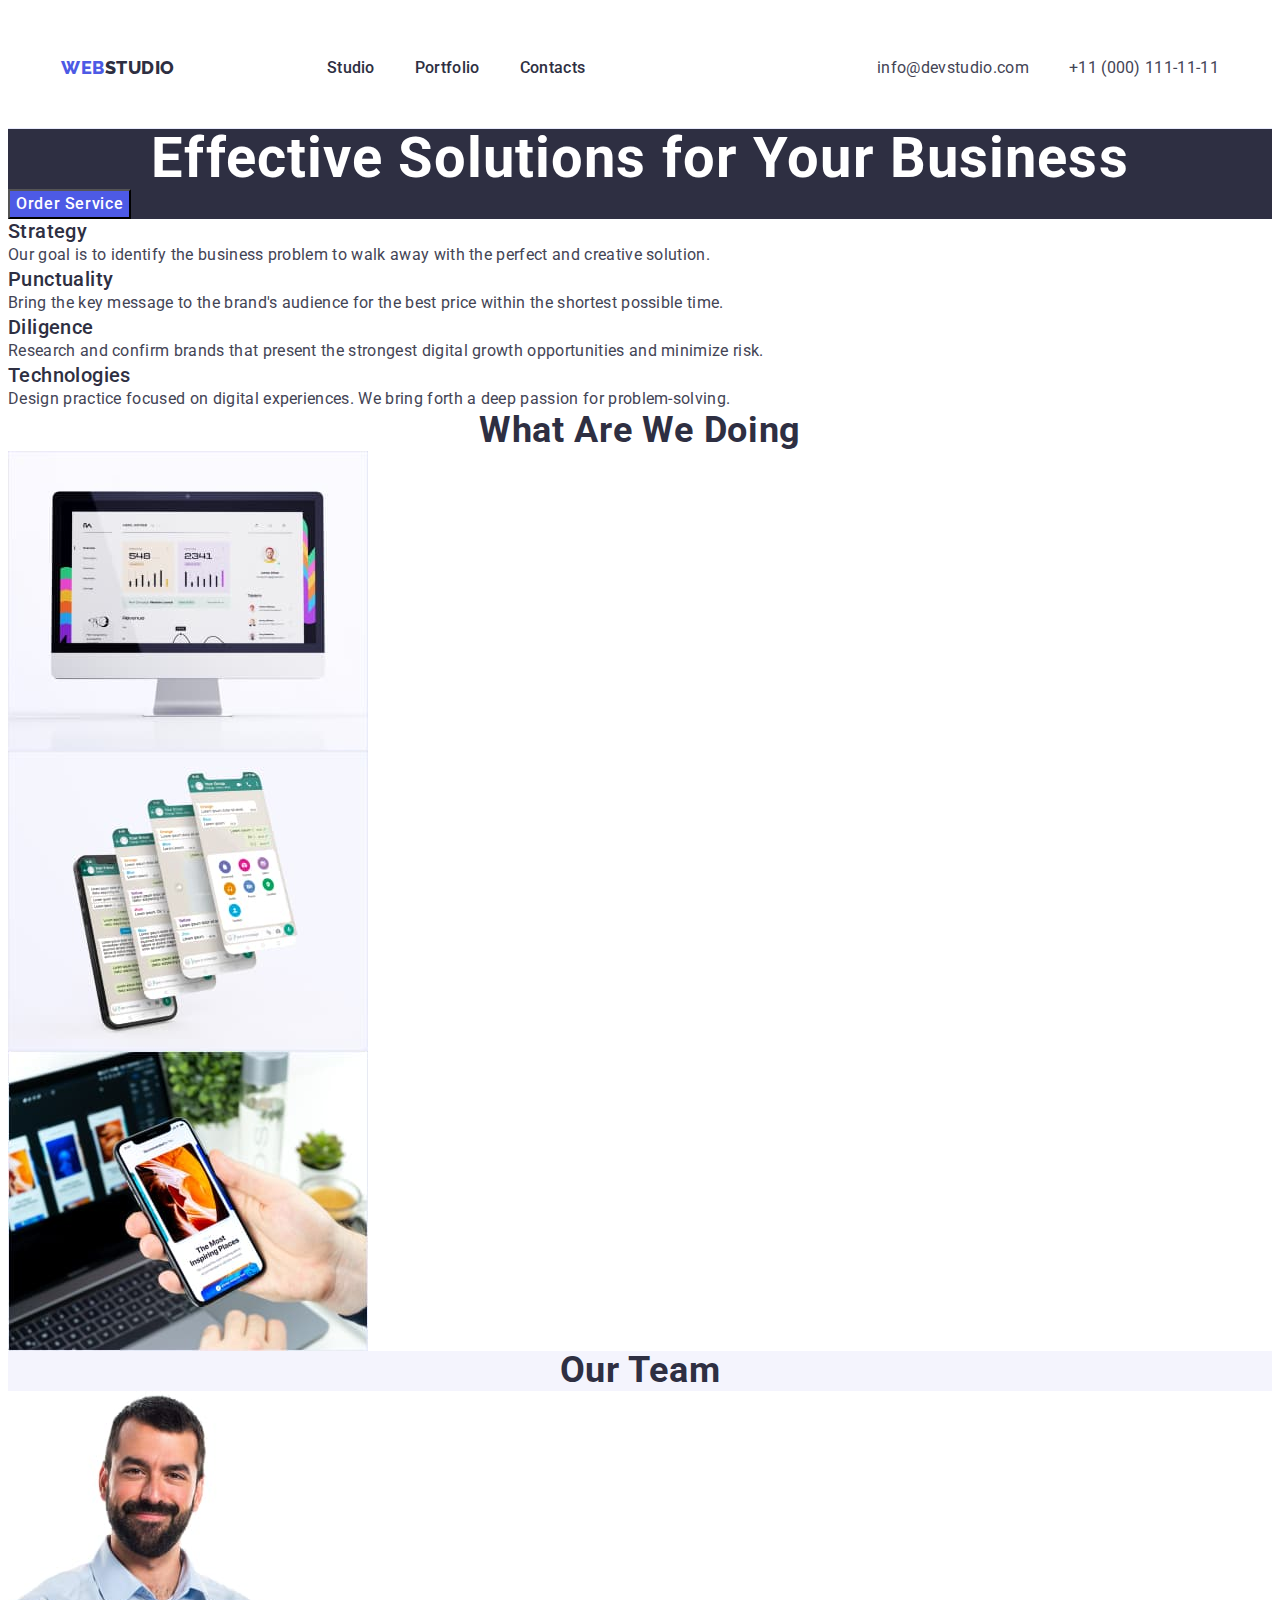
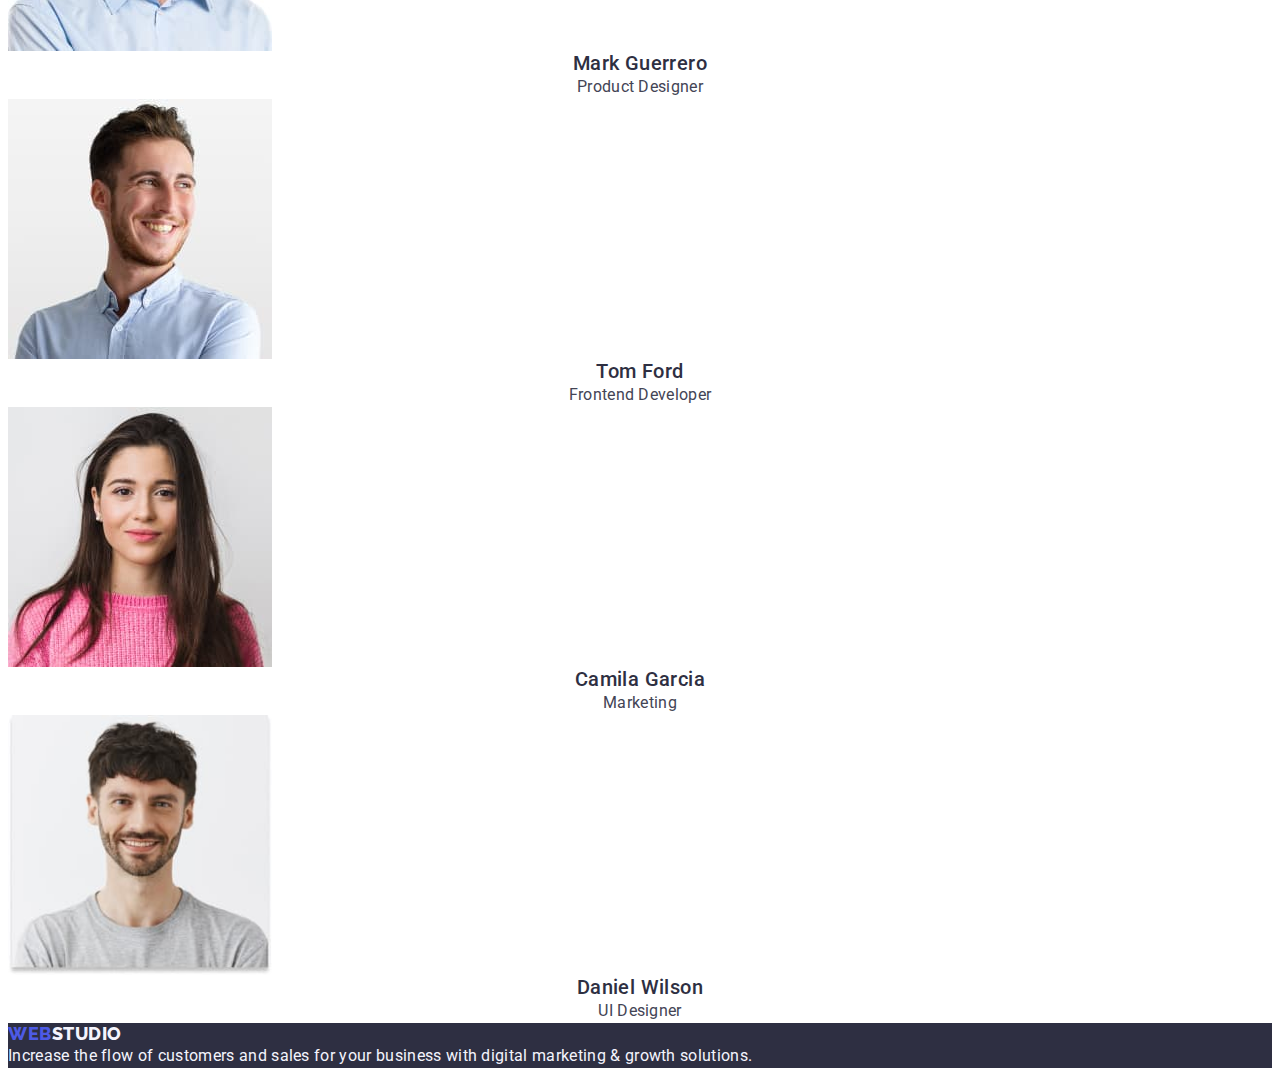
==== index.html @ 505bd573 "header-check4" ====
<!DOCTYPE html>
<html lang="en">
  <head>
    <meta charset="UTF-8" />
    <meta http-equiv="X-UA-Compatible" content="IE=edge" />
    <meta name="viewport" content="width=device-width, initial-scale=1.0" />
    <link rel="preconnect" href="https://fonts.googleapis.com" />
    <link rel="preconnect" href="https://fonts.gstatic.com" crossorigin />
    <link
      href="https://fonts.googleapis.com/css2?family=Raleway:wght@800&family=Roboto:wght@400;500;700&display=swap"
      rel="stylesheet"
    />
    <title>Main Page Web</title>
    <link
      rel="stylesheet"
      href="https://cdnjs.cloudflare.com/ajax/libs/modern-normalize/2.0.0/modern-normalize.min.css"
      integrity="sha512-4xo8blKMVCiXpTaLzQSLSw3KFOVPWhm/TRtuPVc4WG6kUgjH6J03IBuG7JZPkcWMxJ5huwaBpOpnwYElP/m6wg=="
      crossorigin="anonymous"
      referrerpolicy="no-referrer"
    />
    <link rel="stylesheet" href="./css/styles.css" />
  </head>

  <body>
    <!-- Header -->
    <header class="header">
      <div class="container header-container">
        <nav class="navigation">
          <a class="link logo" href="./index.html"
            >Web<span class="header-span">Studio</span></a
          >
          <ul class="header-list list">
            <li>
              <a class="content link" href="./index.html">Studio</a>
            </li>
            <li>
              <a class="content link" href="./portfolio.html">Portfolio</a>
            </li>
            <li>
              <a class="content link" href="">Contacts</a>
            </li>
          </ul>
        </nav>

        <address class="address">
          <ul class="address-list list">
            <li>
              <a class="address-link link" href="mailto:info@devstudio.com"
                >info@devstudio.com</a
              >
            </li>
            <li>
              <a class="address-link link" href="tel:+110001111111"
                >+11 (000) 111-11-11</a
              >
            </li>
          </ul>
        </address>
      </div>
    </header>

    <main>
      <!-- Hero -->
      <section class="hero">
        <h1 class="hero-title">Effective Solutions for Your Business</h1>
        <button class="hero-button" type="button">Order Service</button>
      </section>

      <!-- Advantages -->
      <section>
        <h2 hidden>Advantages</h2>
        <ul class="list">
          <li>
            <h3 class="advantages-subtitle">Strategy</h3>
            <p class="advantages-text">
              Our goal is to identify the business problem to walk away with the
              perfect and creative solution.
            </p>
          </li>
          <li>
            <h3 class="advantages-subtitle">Punctuality</h3>
            <p class="advantages-text">
              Bring the key message to the brand's audience for the best price
              within the shortest possible time.
            </p>
          </li>
          <li>
            <h3 class="advantages-subtitle">Diligence</h3>
            <p class="advantages-text">
              Research and confirm brands that present the strongest digital
              growth opportunities and minimize risk.
            </p>
          </li>
          <li>
            <h3 class="advantages-subtitle">Technologies</h3>
            <p class="advantages-text">
              Design practice focused on digital experiences. We bring forth a
              deep passion for problem-solving.
            </p>
          </li>
        </ul>
      </section>

      <!--What are we doing  -->
      <section>
        <h2 class="what-title">What are we doing</h2>
        <ul class="list">
          <li>
            <img
              src="./images/monitor.jpg"
              alt="Monitor"
              width="360"
              height="300"
            />
          </li>
          <li>
            <img
              src="./images/screens.jpg"
              alt="Screens"
              width="360"
              height="300"
            />
          </li>
          <li>
            <img
              src="./images/phoneinhand.jpg"
              alt="Phone in hand"
              width="360"
              height="300"
            />
          </li>
        </ul>
      </section>

      <!-- Our team -->
      <section class="ourteam">
        <h2 class="ourteam-title">Our Team</h2>
        <ul class="list">
          <li class="people">
            <img
              src="./images/mark.jpg"
              alt="Mark Guerrero"
              width="264"
              height="260"
            />
            <h3 class="ourteam-subtitle">Mark Guerrero</h3>
            <p class="ourteam-text">Product Designer</p>
          </li>
          <li class="people">
            <img
              src="./images/tom.jpg"
              alt="Tom Ford"
              width="264"
              height="260"
            />
            <h3 class="ourteam-subtitle">Tom Ford</h3>
            <p class="ourteam-text">Frontend Developer</p>
          </li>
          <li class="people">
            <img
              src="./images/camila.jpg"
              alt="Camila Garcia"
              width="264"
              height="260"
            />
            <h3 class="ourteam-subtitle">Camila Garcia</h3>
            <p class="ourteam-text">Marketing</p>
          </li>
          <li class="people">
            <img
              src="./images/daniel.jpg"
              alt="Daniel Wilson"
              width="264"
              height="260"
            />
            <h3 class="ourteam-subtitle">Daniel Wilson</h3>
            <p class="ourteam-text">UI Designer</p>
          </li>
        </ul>
      </section>
    </main>

    <footer class="footer">
      <a class="footer-logo link" href="./index.html"
        >Web<span class="footer-span">Studio</span></a
      >
      <p class="footer-text">
        Increase the flow of customers and sales for your business with digital
        marketing & growth solutions.
      </p>
    </footer>
  </body>
</html>
---- css/styles.css ----
:root {
  --main-color: #2e2f42;
  --second-color: #434455;
  --color-active: #404bbf;
  --bcg-btn-main: #4d5ae5;
  --bcg-btn-active: #404bbf;
  --color-white: #ffffff;
  --bcg-pink: #f4f4fd;
  --border-header: #e7e9fc;
}

body {
  font-family: "Roboto", sans-serif;
  font-style: normal;
  color: #434455;
  font-weight: 400;
  font-size: 16px;
  background-color: var(--color-white);
}

.container {
  width: 1158px;
  padding-left: 15px;
  padding-right: 15px;
  margin: 0 auto;
}

/* -----------Reset styles----------- */
p,
h1,
h2,
h3,
h4,
h5,
h6 {
  margin-top: 0;
  margin-bottom: 0;
}

ul {
  margin-top: 0;
  margin-bottom: 0;
  padding-left: 0;
  list-style-type: none;
}

img {
  display: block;
}
/* --------------Logo------------- */

.header-span {
  color: var(--main-color);
}

/* --------------------Header------------- */
.header {
  padding-top: 24px;
  padding-bottom: 24px;
  border-bottom: 1px solid var(--border-header);
}

.header-container {
  display: flex;
  align-items: center;
}

.header .logo {
  font-family: "Raleway", sans-serif;
  font-style: normal;
  font-weight: 800;
  font-size: 18px;
  line-height: 1.17;
  letter-spacing: 0.03em;
  text-transform: uppercase;
  color: var(--bcg-btn-main);
  text-decoration: none;
  margin-right: 76px;
  padding: 24px 0;
}

.navigation {
  display: flex;
  align-items: center;
  flex-grow: 1;
}

.content {
  font-family: "Roboto";
  font-style: normal;
  font-weight: 500;
  font-size: 16px;
  line-height: 1.5;
  letter-spacing: 0.02em;
  color: var(--main-color);
  padding: 24px 0;
}

.header-list {
  display: flex;
  margin-left: 76px;
  gap: 40px;
}

.link {
  text-decoration: none;
}

.navigat:hover,
.navigat:focus {
  color: var(--color-active);
}

.address {
  font-style: normal;
}

.address-list {
  display: flex;
  gap: 40px;
  padding: 24px 0;
}

.address-link {
  font-family: "Roboto";
  font-style: normal;
  font-weight: 400;
  font-size: 16px;
  line-height: 1.5;
  letter-spacing: 0.02em;
  color: var(--second-color);
  text-decoration: none;
}

.address-link:hover,
.address-link:focus {
  color: var(--color-active);
}

/* ---------------Hero------------- */
.hero {
  background-color: var(--main-color);
}

.hero-title {
  color: var(--color-white);
  font-weight: 700;
  font-size: 56px;
  line-height: 1.07;
  text-align: center;
  letter-spacing: 0.02em;
}

.hero-button {
  font-family: "Roboto", sans-serif;
  font-style: normal;
  font-weight: 500;
  font-size: 16px;
  line-height: 1.5;
  letter-spacing: 0.04em;
  color: var(--color-white);
  background-color: var(--bcg-btn-main);
  cursor: pointer;
}

.hero-button:hover,
.hero-button:focus {
  background-color: var(--bcg-btn-active);
}

/* -----------------Advantages------------ */

.advantages-subtitle {
  font-weight: 500;
  font-size: 20px;
  line-height: 1.2;
  letter-spacing: 0.02em;
  color: var(--main-color);
}

.advantages-text {
  line-height: 1.5;
  letter-spacing: 0.02em;
  color: var(--second-color);
}

/* ----------------------What are we doing----------- */

.what-title {
  font-weight: 700;
  font-size: 36px;
  line-height: 1.11;
  text-align: center;
  letter-spacing: 0.02em;
  text-transform: capitalize;
  color: var(--main-color);
}

/* ----------------Our team---------------------- */
.ourteam {
  background-color: var(--bcg-pink);
}

.ourteam-title {
  font-weight: 700;
  font-size: 36px;
  line-height: 1.11;
  text-align: center;
  letter-spacing: 0.02em;
  text-transform: capitalize;
  color: var(--main-color);
}

.people {
  background-color: var(--color-white);
}

.ourteam-subtitle {
  font-weight: 500;
  font-size: 20px;
  line-height: 1.2;
  text-align: center;
  letter-spacing: 0.02em;
  color: var(--main-color);
}

.ourteam-text {
  line-height: 1.5;
  text-align: center;
  letter-spacing: 0.02em;
  color: var(--second-color);
}

/* ----------------------------Footer-------------- */
.footer {
  background-color: var(--main-color);
}
.footer-logo {
  font-family: "Raleway", sans-serif;
  font-weight: 800;
  font-size: 18px;
  line-height: 1.17;
  letter-spacing: 0.03em;
  text-transform: uppercase;
  color: var(--bcg-btn-main);
}

.footer-logo.link {
  text-decoration: none;
}

.footer-span {
  font-weight: 800;
  font-size: 18px;
  line-height: 1.17;
  letter-spacing: 0.03em;
  text-transform: uppercase;
  color: var(--bcg-pink);
}

.footer-text {
  line-height: 1.5;
  letter-spacing: 0.02em;
  color: var(--bcg-pink);
}

/********************---Portfolio--***********************/

.filter-button {
  font-family: "Roboto", sans-serif;
  font-weight: 500;
  font-size: 16px;
  line-height: 1.5;
  text-align: center;
  letter-spacing: 0.04em;
  color: var(--bcg-btn-main);
  background-color: var(--bcg-pink);
  cursor: pointer;
}

.filter-button:hover,
.filter-button:focus {
  color: var(--color-white);
  background-color: var(--color-active);
}

/* ------------------Examples-------------------------- */

.examples-subtitle {
  font-weight: 500;
  font-size: 20px;
  line-height: 1.2;
  letter-spacing: 0.02em;
  color: var(--main-color);
  text-decoration: none;
}

.examples-text {
  font-size: 16px;
  line-height: 1.5;
  letter-spacing: 0.02em;
  color: var(--second-color);
  text-decoration: none;
}
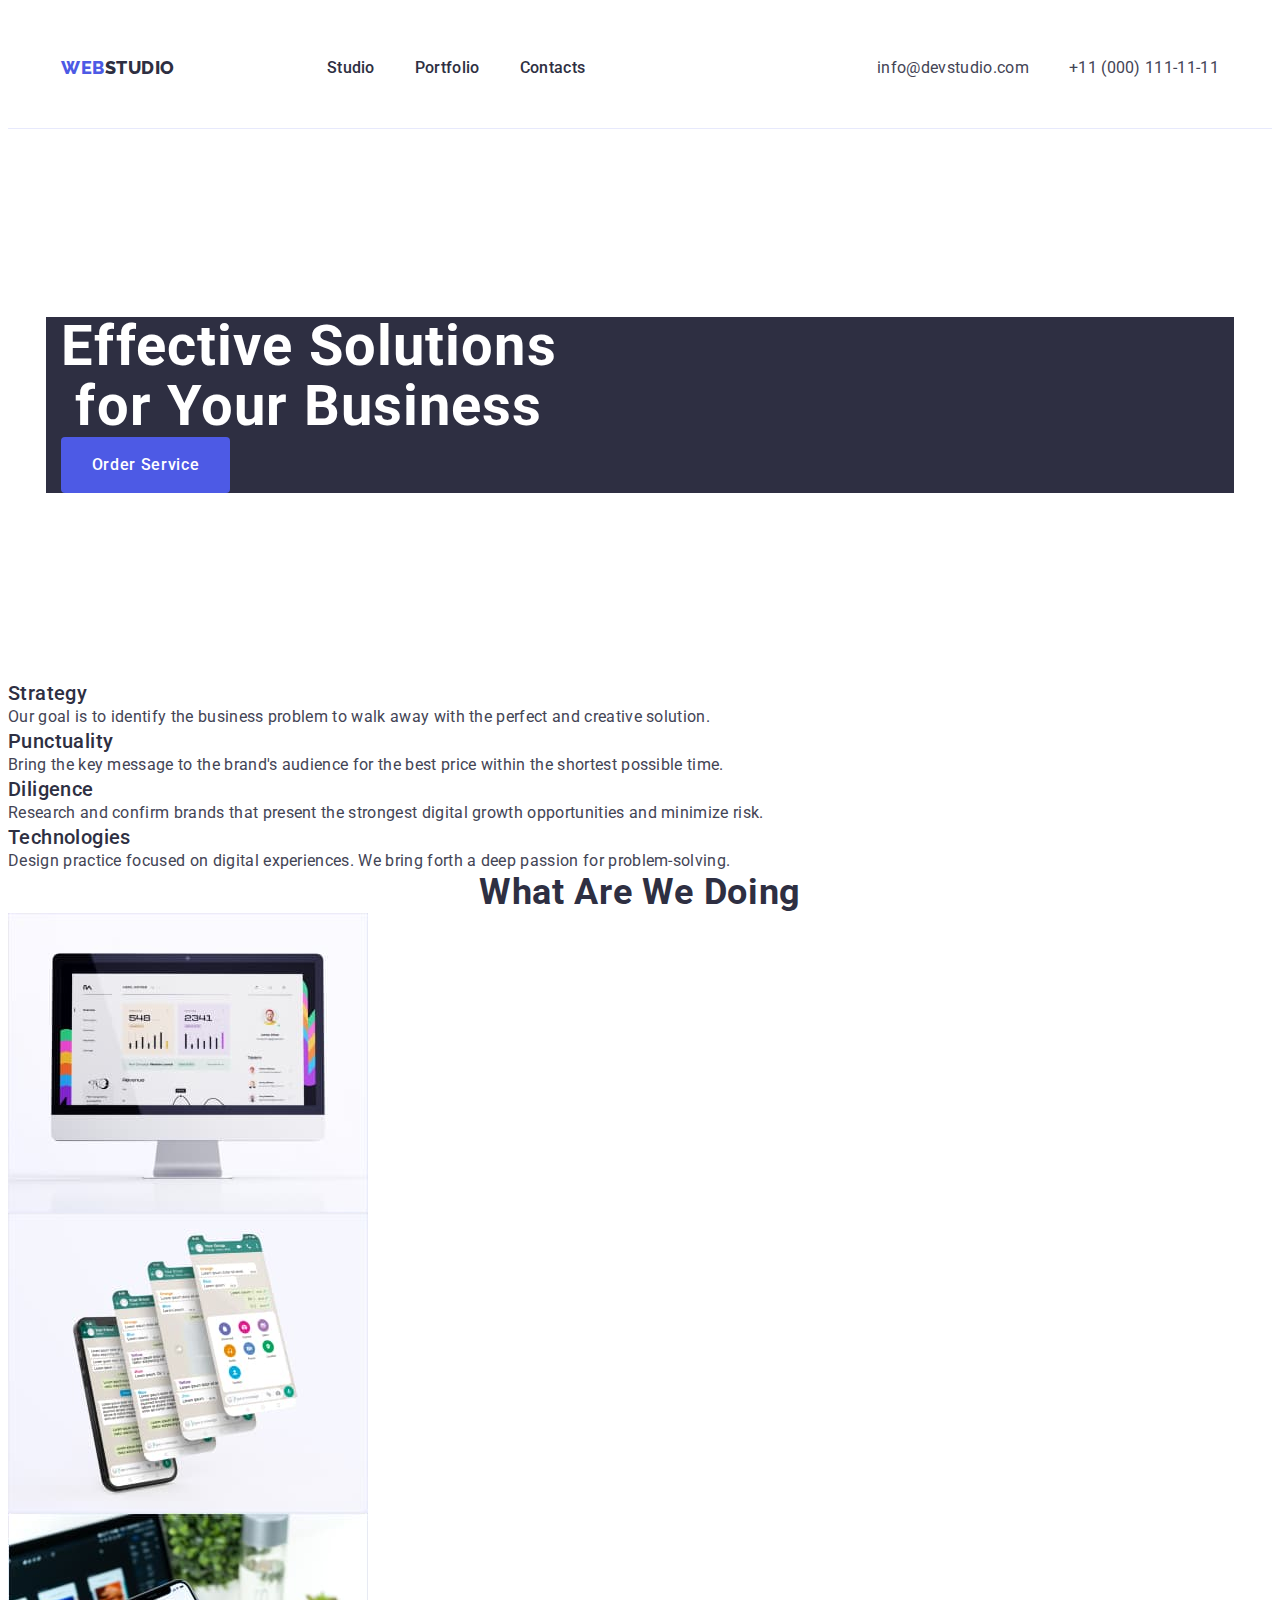
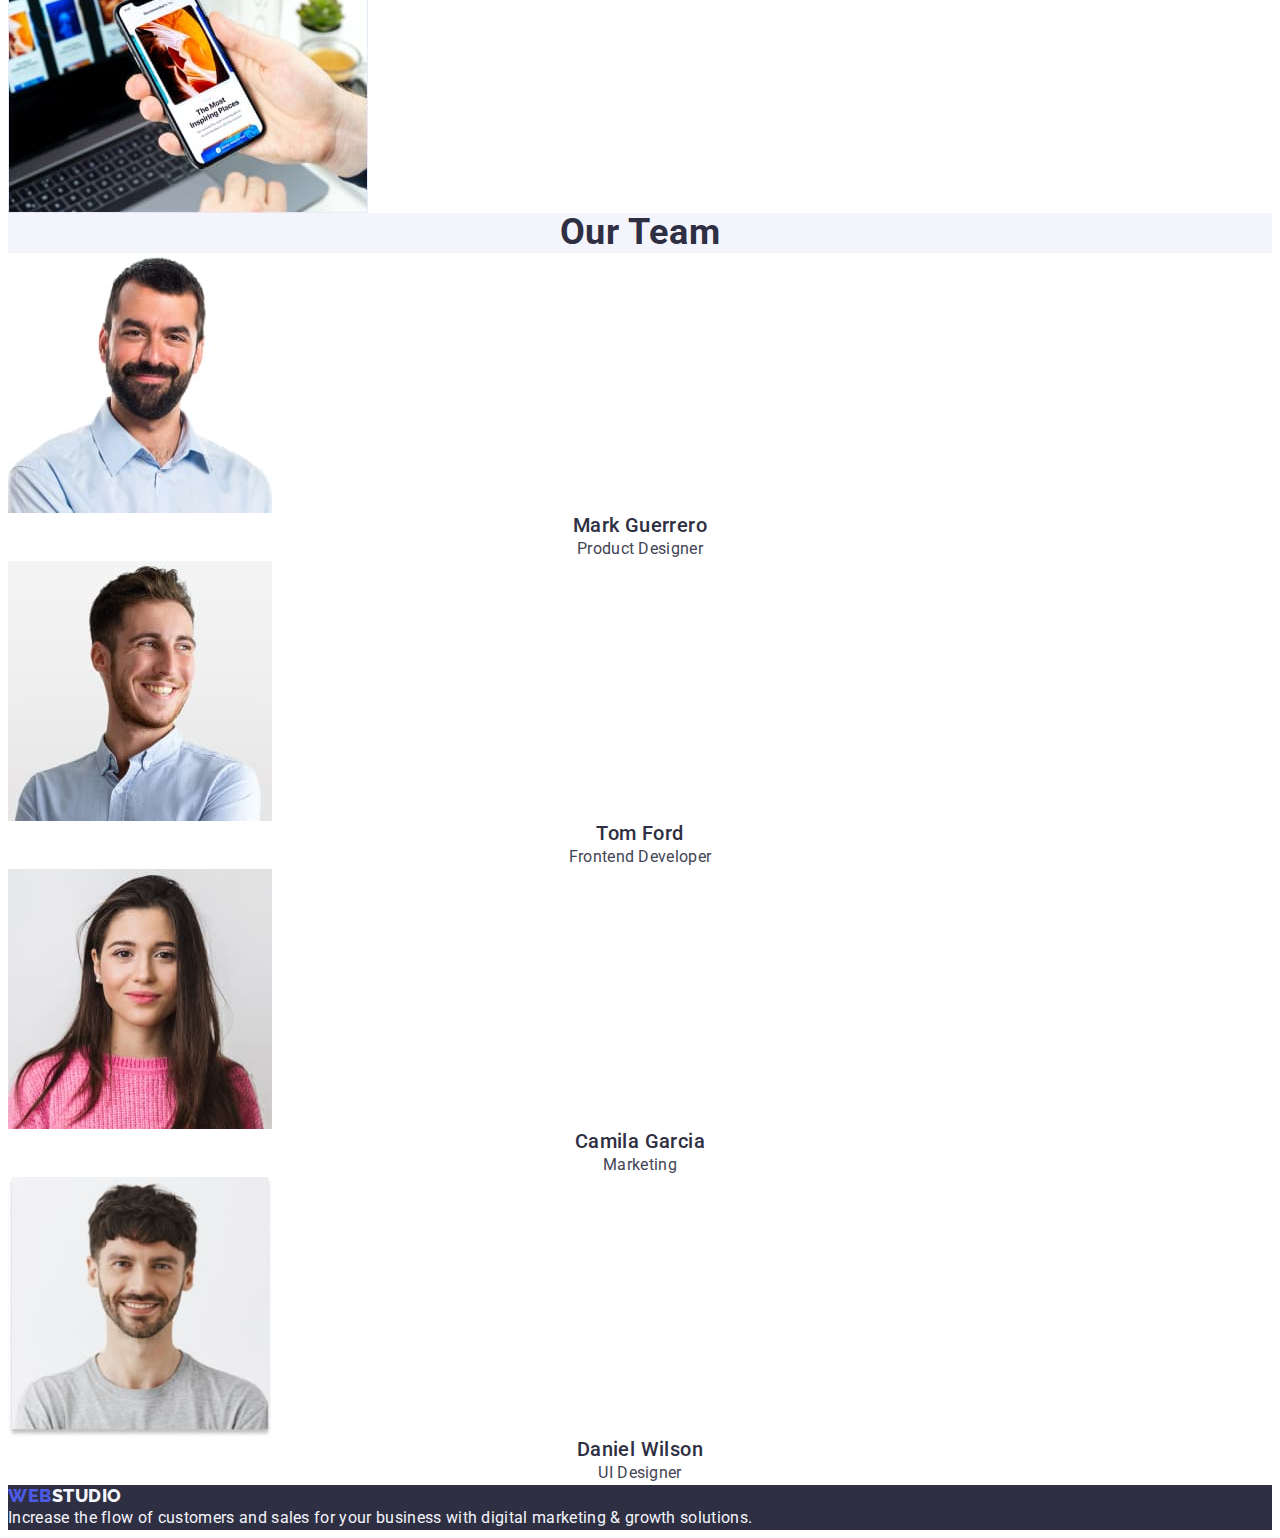
==== commit 369344a6: "hero-check1" ====
--- a/index.html
+++ b/index.html
@@ -62,8 +62,10 @@
     <main>
       <!-- Hero -->
       <section class="hero">
-        <h1 class="hero-title">Effective Solutions for Your Business</h1>
-        <button class="hero-button" type="button">Order Service</button>
+        <div class="container hero-container">
+          <h1 class="hero-title">Effective Solutions for Your Business</h1>
+          <button class="hero-button" type="button">Order Service</button>
+        </div>
       </section>
 
       <!-- Advantages -->
--- a/css/styles.css
+++ b/css/styles.css
@@ -139,6 +139,10 @@
 
 /* ---------------Hero------------- */
 .hero {
+  padding: 188px 0;
+}
+
+.hero-container {
   background-color: var(--main-color);
 }
 
@@ -149,9 +153,11 @@
   line-height: 1.07;
   text-align: center;
   letter-spacing: 0.02em;
+  width: 496px;
 }
 
 .hero-button {
+  display: block;
   font-family: "Roboto", sans-serif;
   font-style: normal;
   font-weight: 500;
@@ -161,6 +167,10 @@
   color: var(--color-white);
   background-color: var(--bcg-btn-main);
   cursor: pointer;
+  min-width: 169px;
+  height: 56px;
+  border: none;
+  border-radius: 4px;
 }
 
 .hero-button:hover,
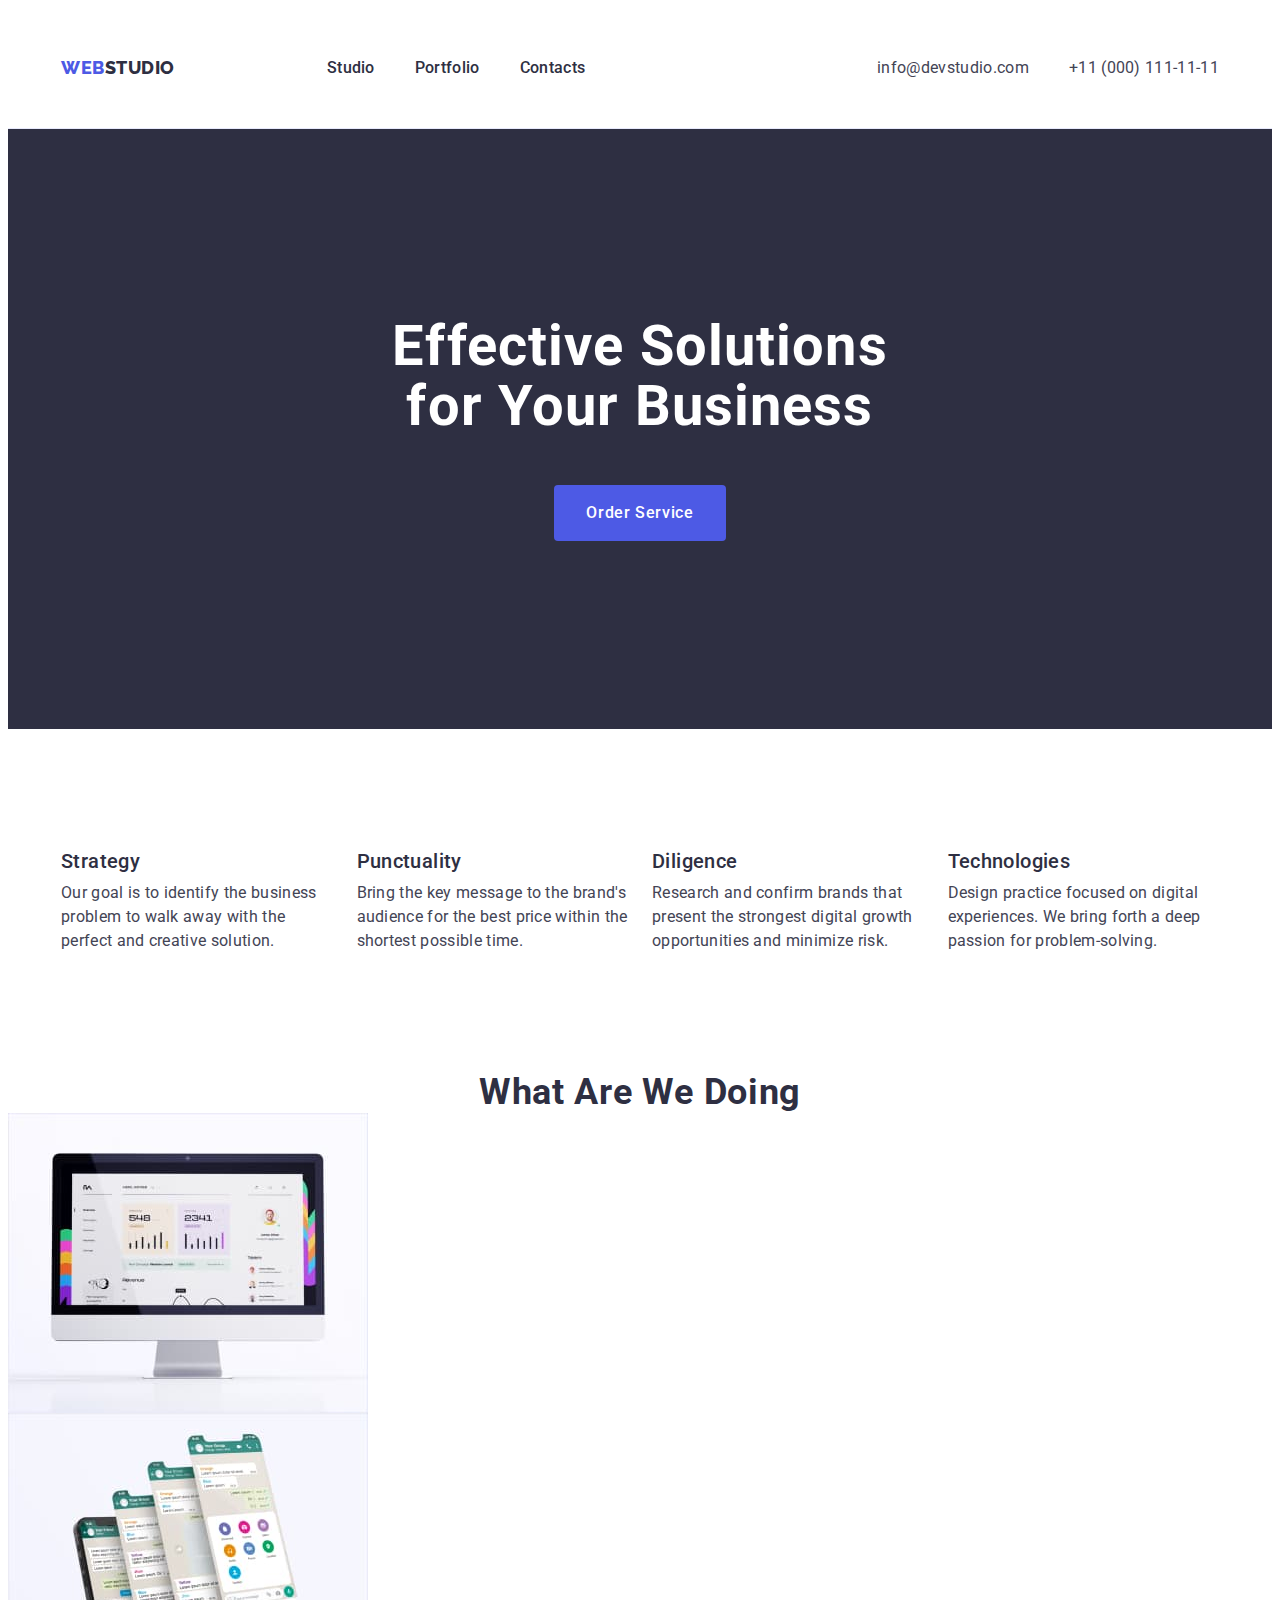
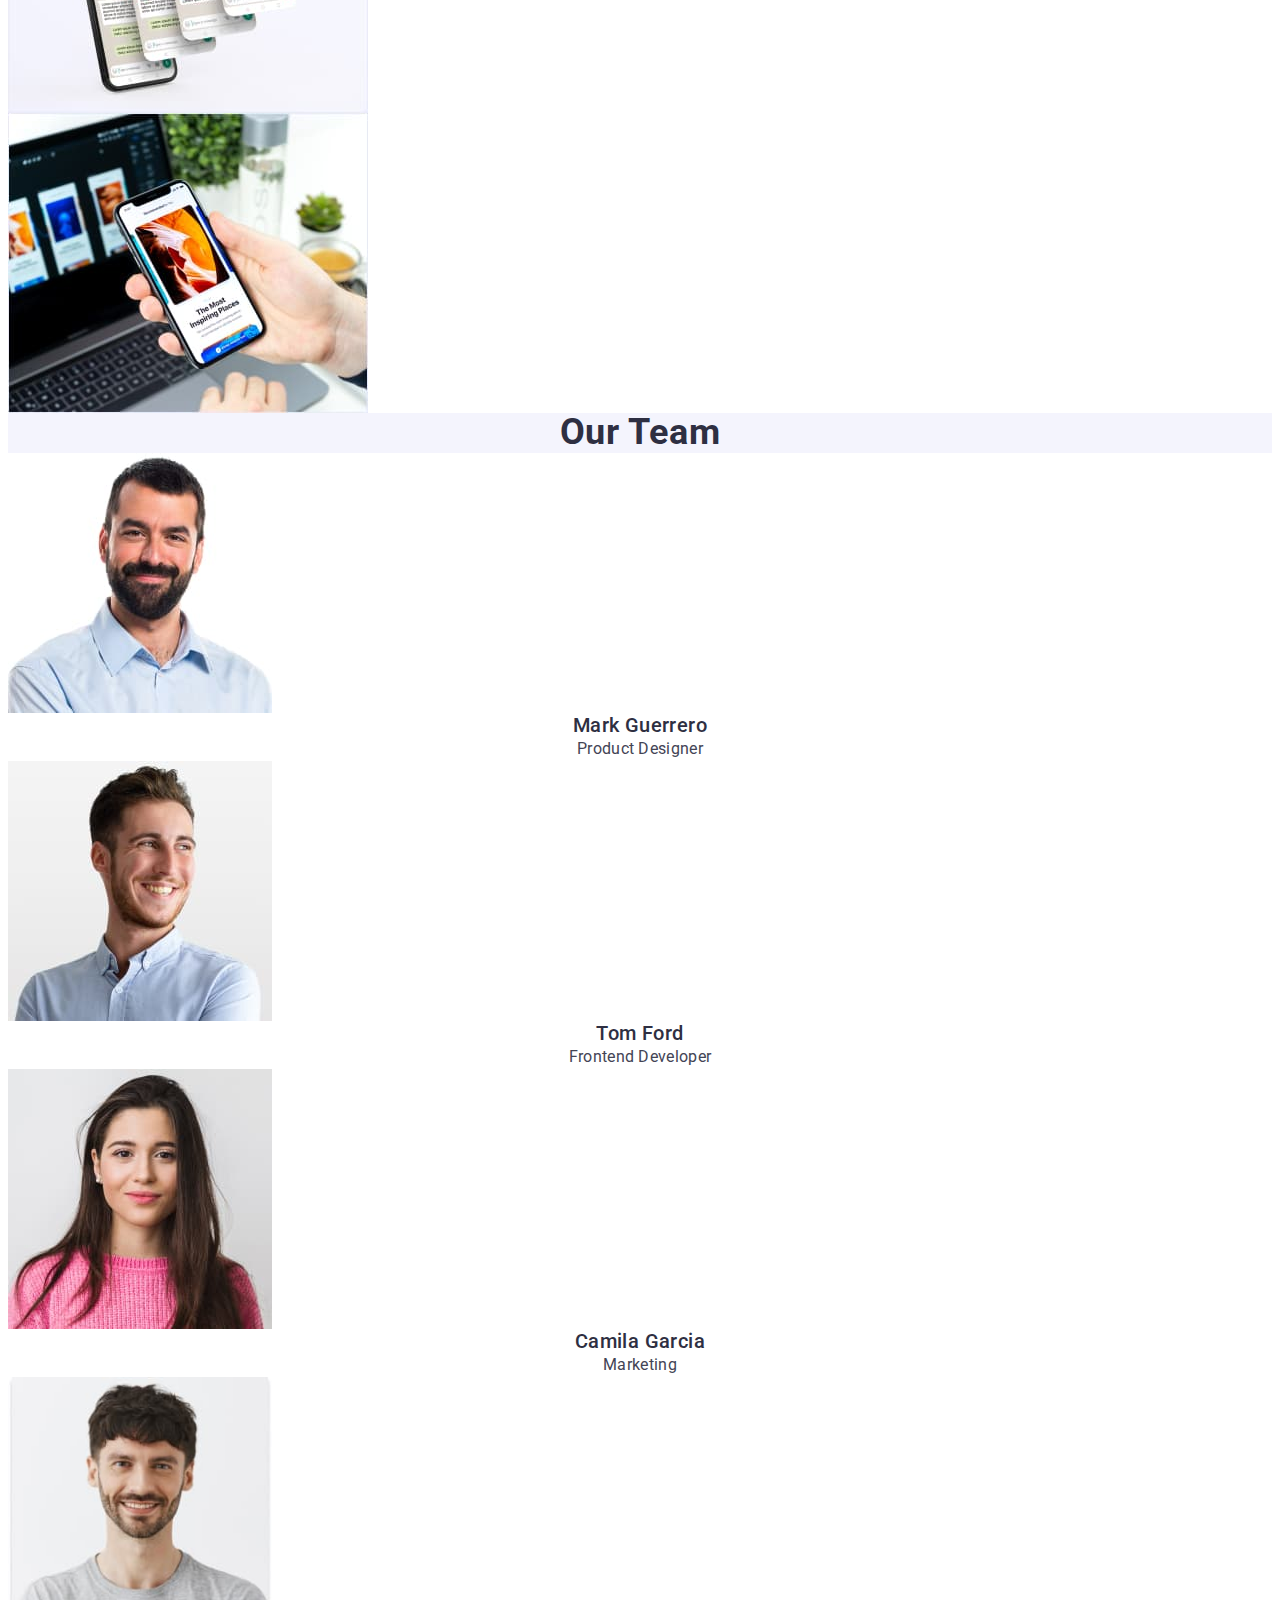
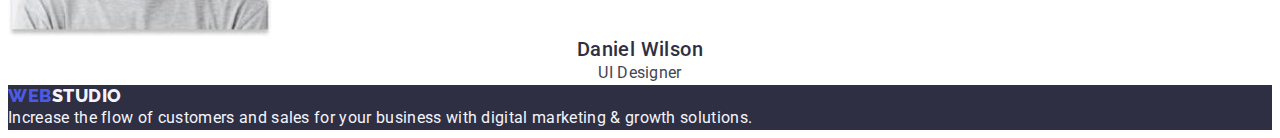
==== commit 68da35dd: "advantages-check2" ====
--- a/index.html
+++ b/index.html
@@ -69,38 +69,40 @@
       </section>
 
       <!-- Advantages -->
-      <section>
-        <h2 hidden>Advantages</h2>
-        <ul class="list">
-          <li>
-            <h3 class="advantages-subtitle">Strategy</h3>
-            <p class="advantages-text">
-              Our goal is to identify the business problem to walk away with the
-              perfect and creative solution.
-            </p>
-          </li>
-          <li>
-            <h3 class="advantages-subtitle">Punctuality</h3>
-            <p class="advantages-text">
-              Bring the key message to the brand's audience for the best price
-              within the shortest possible time.
-            </p>
-          </li>
-          <li>
-            <h3 class="advantages-subtitle">Diligence</h3>
-            <p class="advantages-text">
-              Research and confirm brands that present the strongest digital
-              growth opportunities and minimize risk.
-            </p>
-          </li>
-          <li>
-            <h3 class="advantages-subtitle">Technologies</h3>
-            <p class="advantages-text">
-              Design practice focused on digital experiences. We bring forth a
-              deep passion for problem-solving.
-            </p>
-          </li>
-        </ul>
+      <section class="advantages">
+        <div class="container div-advantages">
+          <h2 class="visually-hidden">Advantages</h2>
+          <ul class="list advantages-list">
+            <li class="advantages-item">
+              <h3 class="advantages-subtitle">Strategy</h3>
+              <p class="advantages-text">
+                Our goal is to identify the business problem to walk away with
+                the perfect and creative solution.
+              </p>
+            </li>
+            <li class="advantages-item">
+              <h3 class="advantages-subtitle">Punctuality</h3>
+              <p class="advantages-text">
+                Bring the key message to the brand's audience for the best price
+                within the shortest possible time.
+              </p>
+            </li>
+            <li class="advantages-item">
+              <h3 class="advantages-subtitle">Diligence</h3>
+              <p class="advantages-text">
+                Research and confirm brands that present the strongest digital
+                growth opportunities and minimize risk.
+              </p>
+            </li>
+            <li class="advantages-item">
+              <h3 class="advantages-subtitle">Technologies</h3>
+              <p class="advantages-text">
+                Design practice focused on digital experiences. We bring forth a
+                deep passion for problem-solving.
+              </p>
+            </li>
+          </ul>
+        </div>
       </section>
 
       <!--What are we doing  -->
--- a/css/styles.css
+++ b/css/styles.css
@@ -47,6 +47,20 @@
 img {
   display: block;
 }
+
+.visually-hidden {
+  position: absolute;
+  width: 1px;
+  height: 1px;
+  margin: -1px;
+  border: 0;
+  padding: 0;
+
+  white-space: nowrap;
+  clip-path: inset(100%);
+  clip: rect(0 0 0 0);
+  overflow: hidden;
+}
 /* --------------Logo------------- */
 
 .header-span {
@@ -140,9 +154,6 @@
 /* ---------------Hero------------- */
 .hero {
   padding: 188px 0;
-}
-
-.hero-container {
   background-color: var(--main-color);
 }
 
@@ -153,7 +164,10 @@
   line-height: 1.07;
   text-align: center;
   letter-spacing: 0.02em;
-  width: 496px;
+  max-width: 496px;
+  margin-bottom: 48px;
+  margin-left: auto;
+  margin-right: auto;
 }
 
 .hero-button {
@@ -171,6 +185,9 @@
   height: 56px;
   border: none;
   border-radius: 4px;
+  margin-left: auto;
+  margin-right: auto;
+  padding: 16px 32px;
 }
 
 .hero-button:hover,
@@ -179,6 +196,21 @@
 }
 
 /* -----------------Advantages------------ */
+.advantages {
+  padding: 120px 0;
+}
+
+.div-advantages {
+}
+
+.advantages-list {
+  display: flex;
+  gap: 24px;
+}
+
+.advantages-item {
+  width: calc((100% - 72px) / 4);
+}
 
 .advantages-subtitle {
   font-weight: 500;
@@ -186,6 +218,7 @@
   line-height: 1.2;
   letter-spacing: 0.02em;
   color: var(--main-color);
+  margin-bottom: 8px;
 }
 
 .advantages-text {
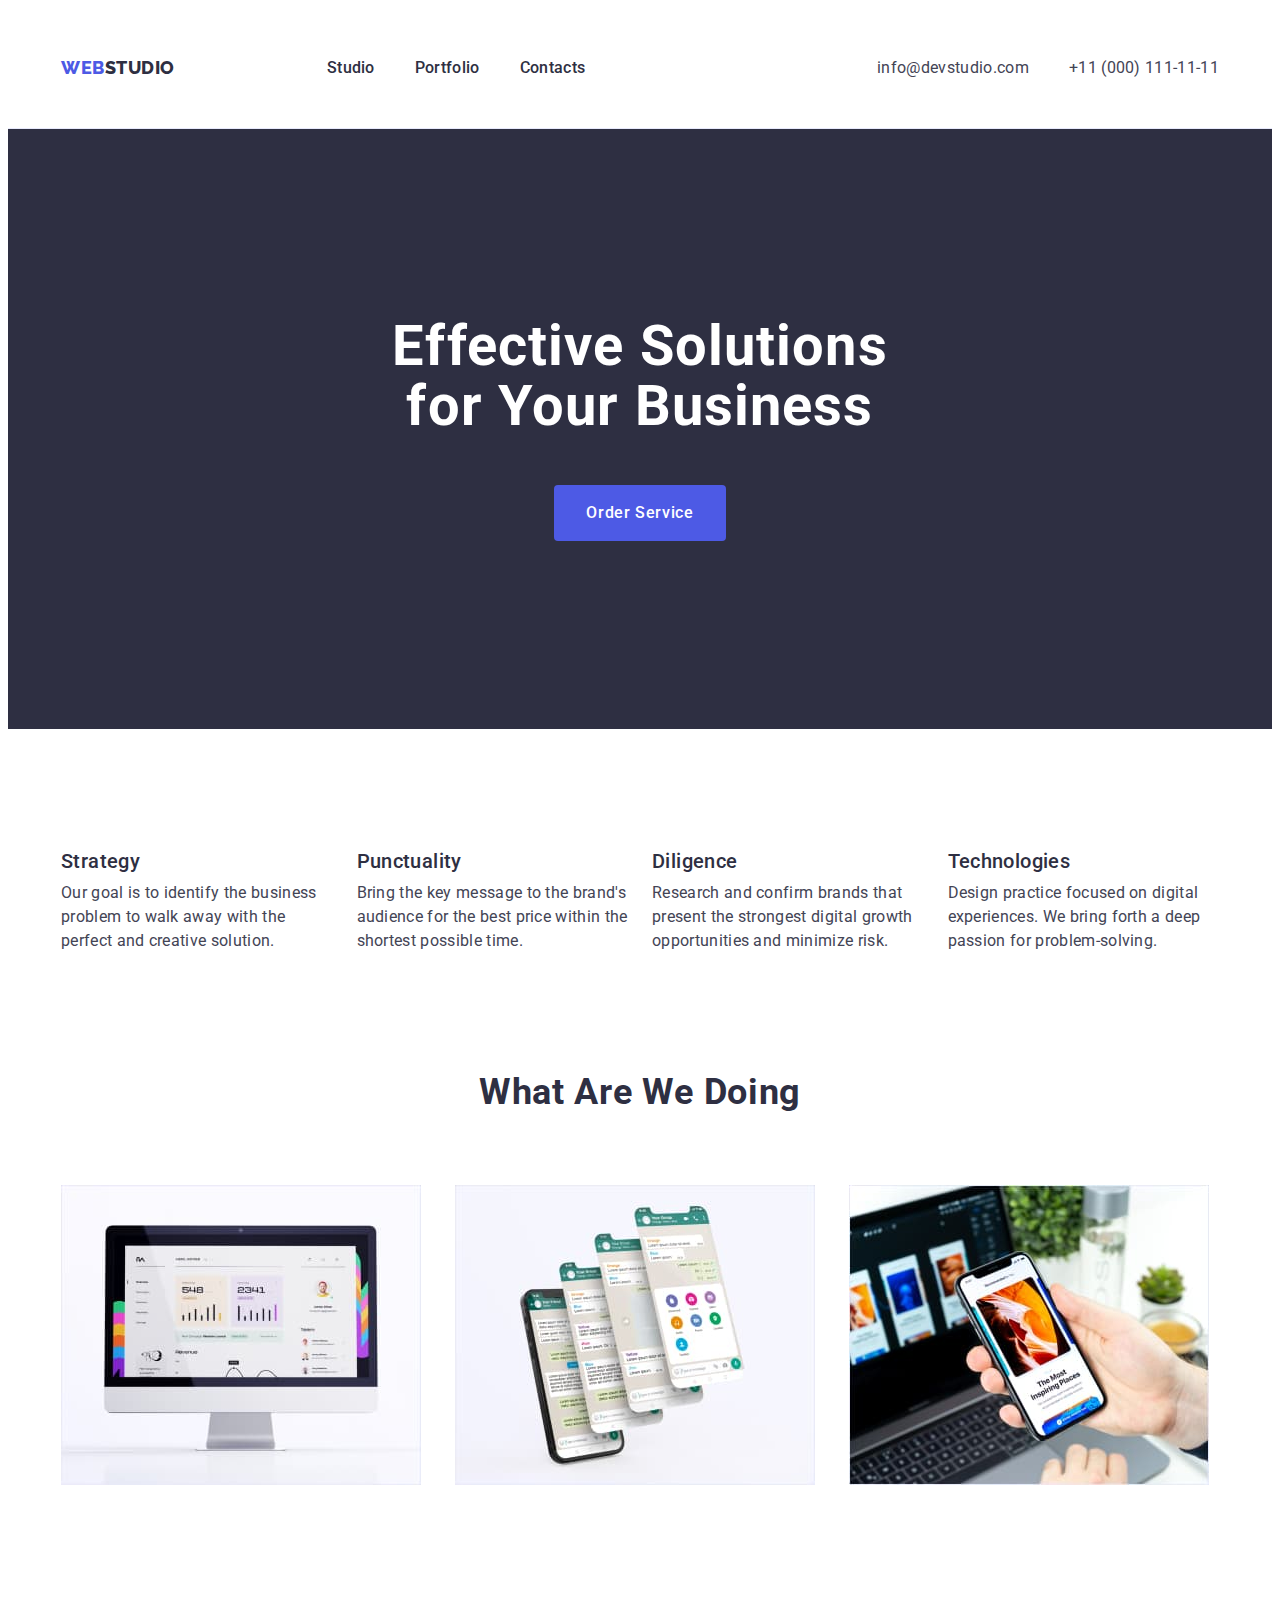
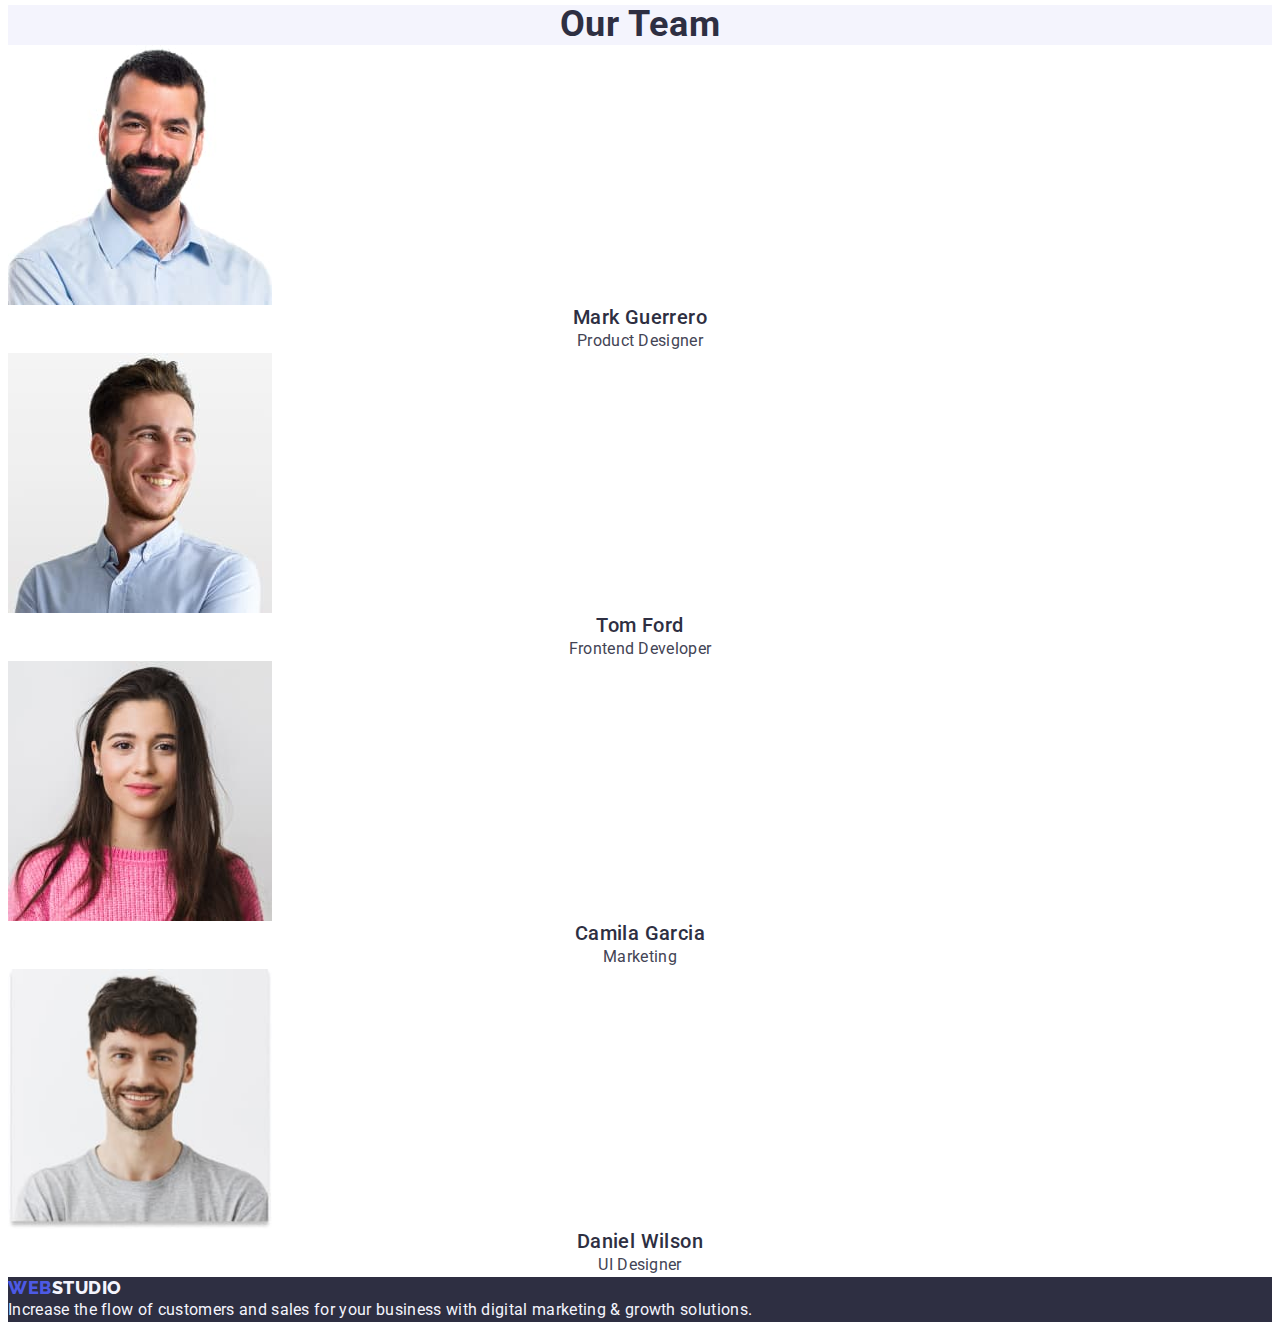
==== commit 380345cb: "what-check" ====
--- a/index.html
+++ b/index.html
@@ -106,34 +106,36 @@
       </section>
 
       <!--What are we doing  -->
-      <section>
-        <h2 class="what-title">What are we doing</h2>
-        <ul class="list">
-          <li>
-            <img
-              src="./images/monitor.jpg"
-              alt="Monitor"
-              width="360"
-              height="300"
-            />
-          </li>
-          <li>
-            <img
-              src="./images/screens.jpg"
-              alt="Screens"
-              width="360"
-              height="300"
-            />
-          </li>
-          <li>
-            <img
-              src="./images/phoneinhand.jpg"
-              alt="Phone in hand"
-              width="360"
-              height="300"
-            />
-          </li>
-        </ul>
+      <section class="what">
+        <div class="container what-div">
+          <h2 class="what-title">What are we doing</h2>
+          <ul class="list what-list">
+            <li class="what-item">
+              <img
+                src="./images/monitor.jpg"
+                alt="Monitor"
+                width="360"
+                height="300"
+              />
+            </li>
+            <li class="what-item">
+              <img
+                src="./images/screens.jpg"
+                alt="Screens"
+                width="360"
+                height="300"
+              />
+            </li>
+            <li class="what-item">
+              <img
+                src="./images/phoneinhand.jpg"
+                alt="Phone in hand"
+                width="360"
+                height="300"
+              />
+            </li>
+          </ul>
+        </div>
       </section>
 
       <!-- Our team -->
--- a/css/styles.css
+++ b/css/styles.css
@@ -228,7 +228,17 @@
 }
 
 /* ----------------------What are we doing----------- */
-
+.what {
+  padding-bottom: 120px;
+}
+
+.what-div {
+}
+
+.what-list {
+  display: flex;
+  gap: 24px;
+}
 .what-title {
   font-weight: 700;
   font-size: 36px;
@@ -237,6 +247,11 @@
   letter-spacing: 0.02em;
   text-transform: capitalize;
   color: var(--main-color);
+  margin-bottom: 72px;
+}
+
+.what-item {
+  width: calc((100% - 48px) / 3);
 }
 
 /* ----------------Our team---------------------- */
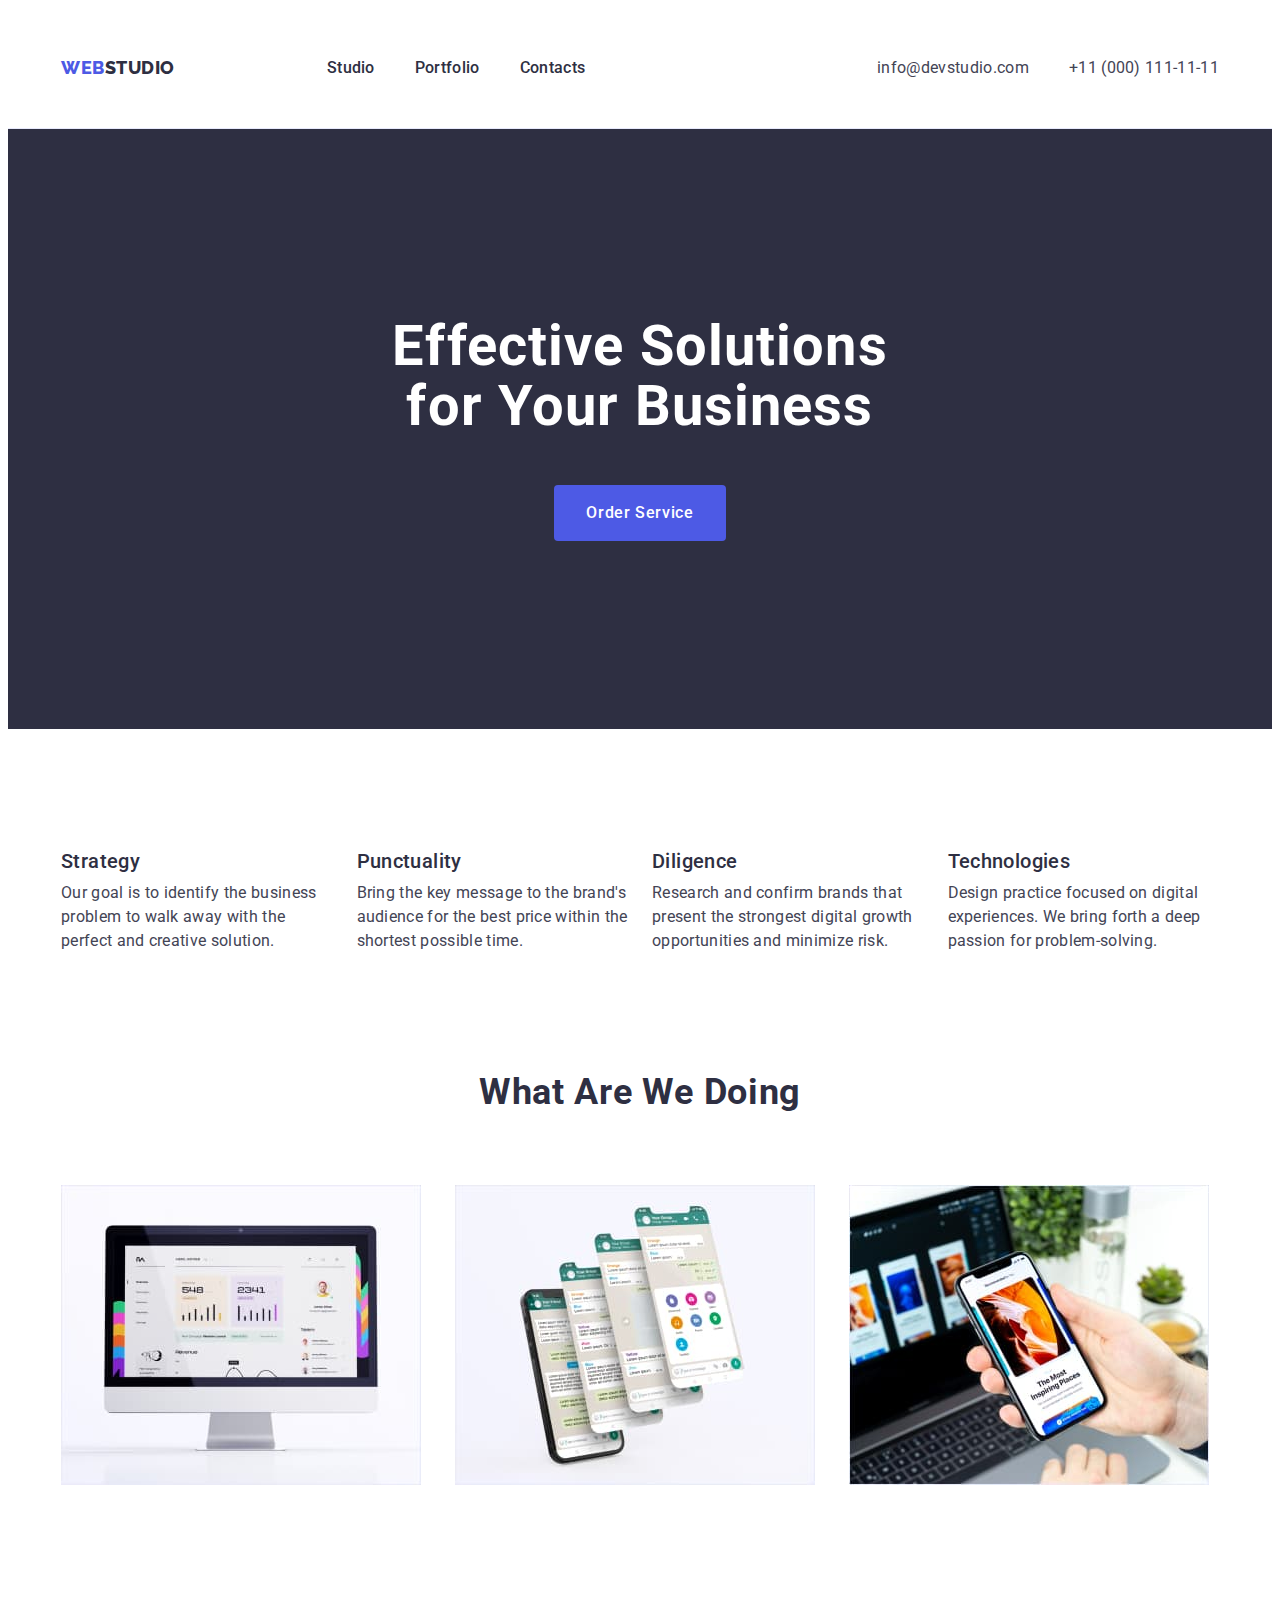
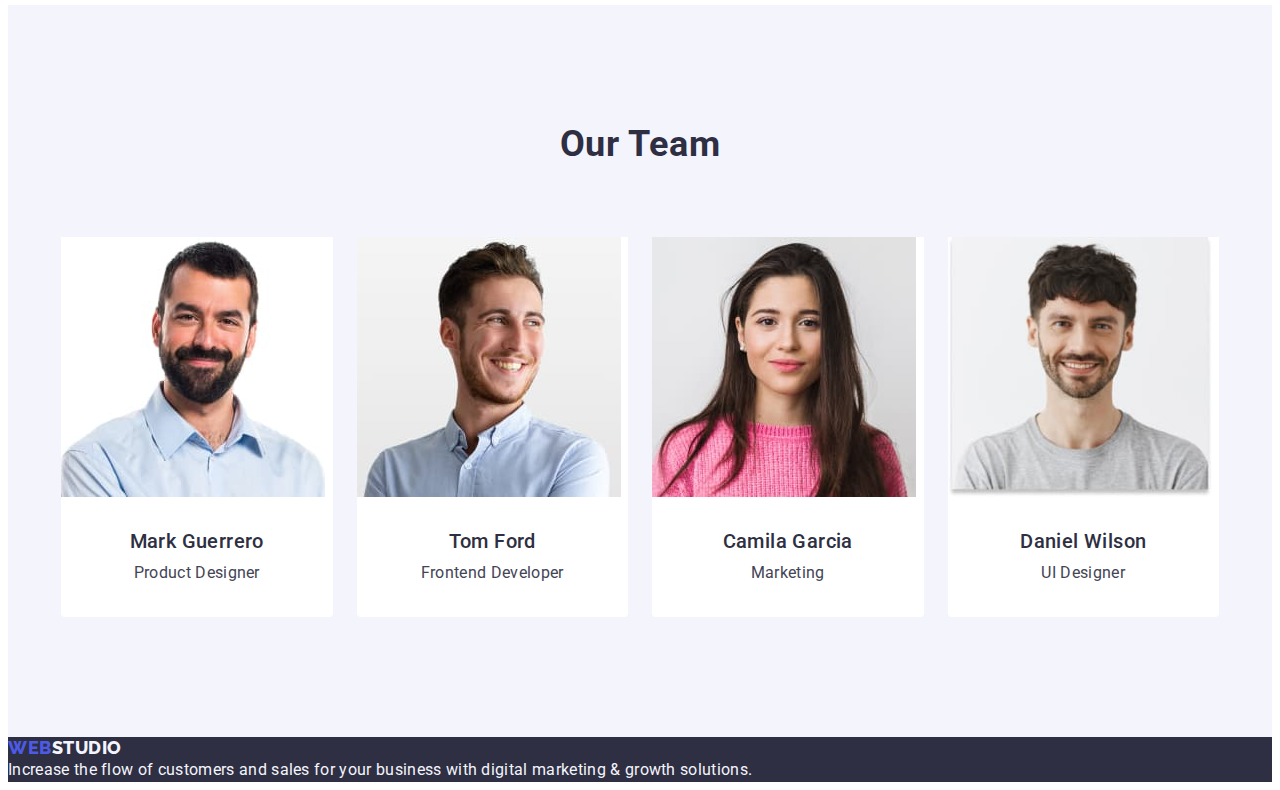
==== commit cdebb8aa: "our-team check" ====
--- a/index.html
+++ b/index.html
@@ -140,49 +140,59 @@
 
       <!-- Our team -->
       <section class="ourteam">
-        <h2 class="ourteam-title">Our Team</h2>
-        <ul class="list">
-          <li class="people">
-            <img
-              src="./images/mark.jpg"
-              alt="Mark Guerrero"
-              width="264"
-              height="260"
-            />
-            <h3 class="ourteam-subtitle">Mark Guerrero</h3>
-            <p class="ourteam-text">Product Designer</p>
-          </li>
-          <li class="people">
-            <img
-              src="./images/tom.jpg"
-              alt="Tom Ford"
-              width="264"
-              height="260"
-            />
-            <h3 class="ourteam-subtitle">Tom Ford</h3>
-            <p class="ourteam-text">Frontend Developer</p>
-          </li>
-          <li class="people">
-            <img
-              src="./images/camila.jpg"
-              alt="Camila Garcia"
-              width="264"
-              height="260"
-            />
-            <h3 class="ourteam-subtitle">Camila Garcia</h3>
-            <p class="ourteam-text">Marketing</p>
-          </li>
-          <li class="people">
-            <img
-              src="./images/daniel.jpg"
-              alt="Daniel Wilson"
-              width="264"
-              height="260"
-            />
-            <h3 class="ourteam-subtitle">Daniel Wilson</h3>
-            <p class="ourteam-text">UI Designer</p>
-          </li>
-        </ul>
+        <div class="container">
+          <h2 class="ourteam-title">Our Team</h2>
+          <ul class="list ourteam-list">
+            <li class="people">
+              <img
+                src="./images/mark.jpg"
+                alt="Mark Guerrero"
+                width="264"
+                height="260"
+              />
+              <div class="name-people">
+                <h3 class="ourteam-subtitle">Mark Guerrero</h3>
+                <p class="ourteam-text">Product Designer</p>
+              </div>
+            </li>
+            <li class="people">
+              <img
+                src="./images/tom.jpg"
+                alt="Tom Ford"
+                width="264"
+                height="260"
+              />
+              <div class="name-people">
+                <h3 class="ourteam-subtitle">Tom Ford</h3>
+                <p class="ourteam-text">Frontend Developer</p>
+              </div>
+            </li>
+            <li class="people">
+              <img
+                src="./images/camila.jpg"
+                alt="Camila Garcia"
+                width="264"
+                height="260"
+              />
+              <div class="name-people">
+                <h3 class="ourteam-subtitle">Camila Garcia</h3>
+                <p class="ourteam-text">Marketing</p>
+              </div>
+            </li>
+            <li class="people">
+              <img
+                src="./images/daniel.jpg"
+                alt="Daniel Wilson"
+                width="264"
+                height="260"
+              />
+              <div class="name-people">
+                <h3 class="ourteam-subtitle">Daniel Wilson</h3>
+                <p class="ourteam-text">UI Designer</p>
+              </div>
+            </li>
+          </ul>
+        </div>
       </section>
     </main>
 
--- a/css/styles.css
+++ b/css/styles.css
@@ -257,6 +257,7 @@
 /* ----------------Our team---------------------- */
 .ourteam {
   background-color: var(--bcg-pink);
+  padding: 120px 0;
 }
 
 .ourteam-title {
@@ -267,10 +268,22 @@
   letter-spacing: 0.02em;
   text-transform: capitalize;
   color: var(--main-color);
+  margin-bottom: 72px;
+}
+
+.ourteam-list {
+  display: flex;
+  gap: 24px;
 }
 
 .people {
   background-color: var(--color-white);
+  width: calc((100% - 24px * 3) / 4);
+  border-radius: 0px 0px 4px 4px;
+}
+
+.name-people {
+  padding: 32px 16px;
 }
 
 .ourteam-subtitle {
@@ -280,6 +293,8 @@
   text-align: center;
   letter-spacing: 0.02em;
   color: var(--main-color);
+  text-align: center;
+  margin-bottom: 8px;
 }
 
 .ourteam-text {
@@ -287,6 +302,7 @@
   text-align: center;
   letter-spacing: 0.02em;
   color: var(--second-color);
+  text-align: center;
 }
 
 /* ----------------------------Footer-------------- */
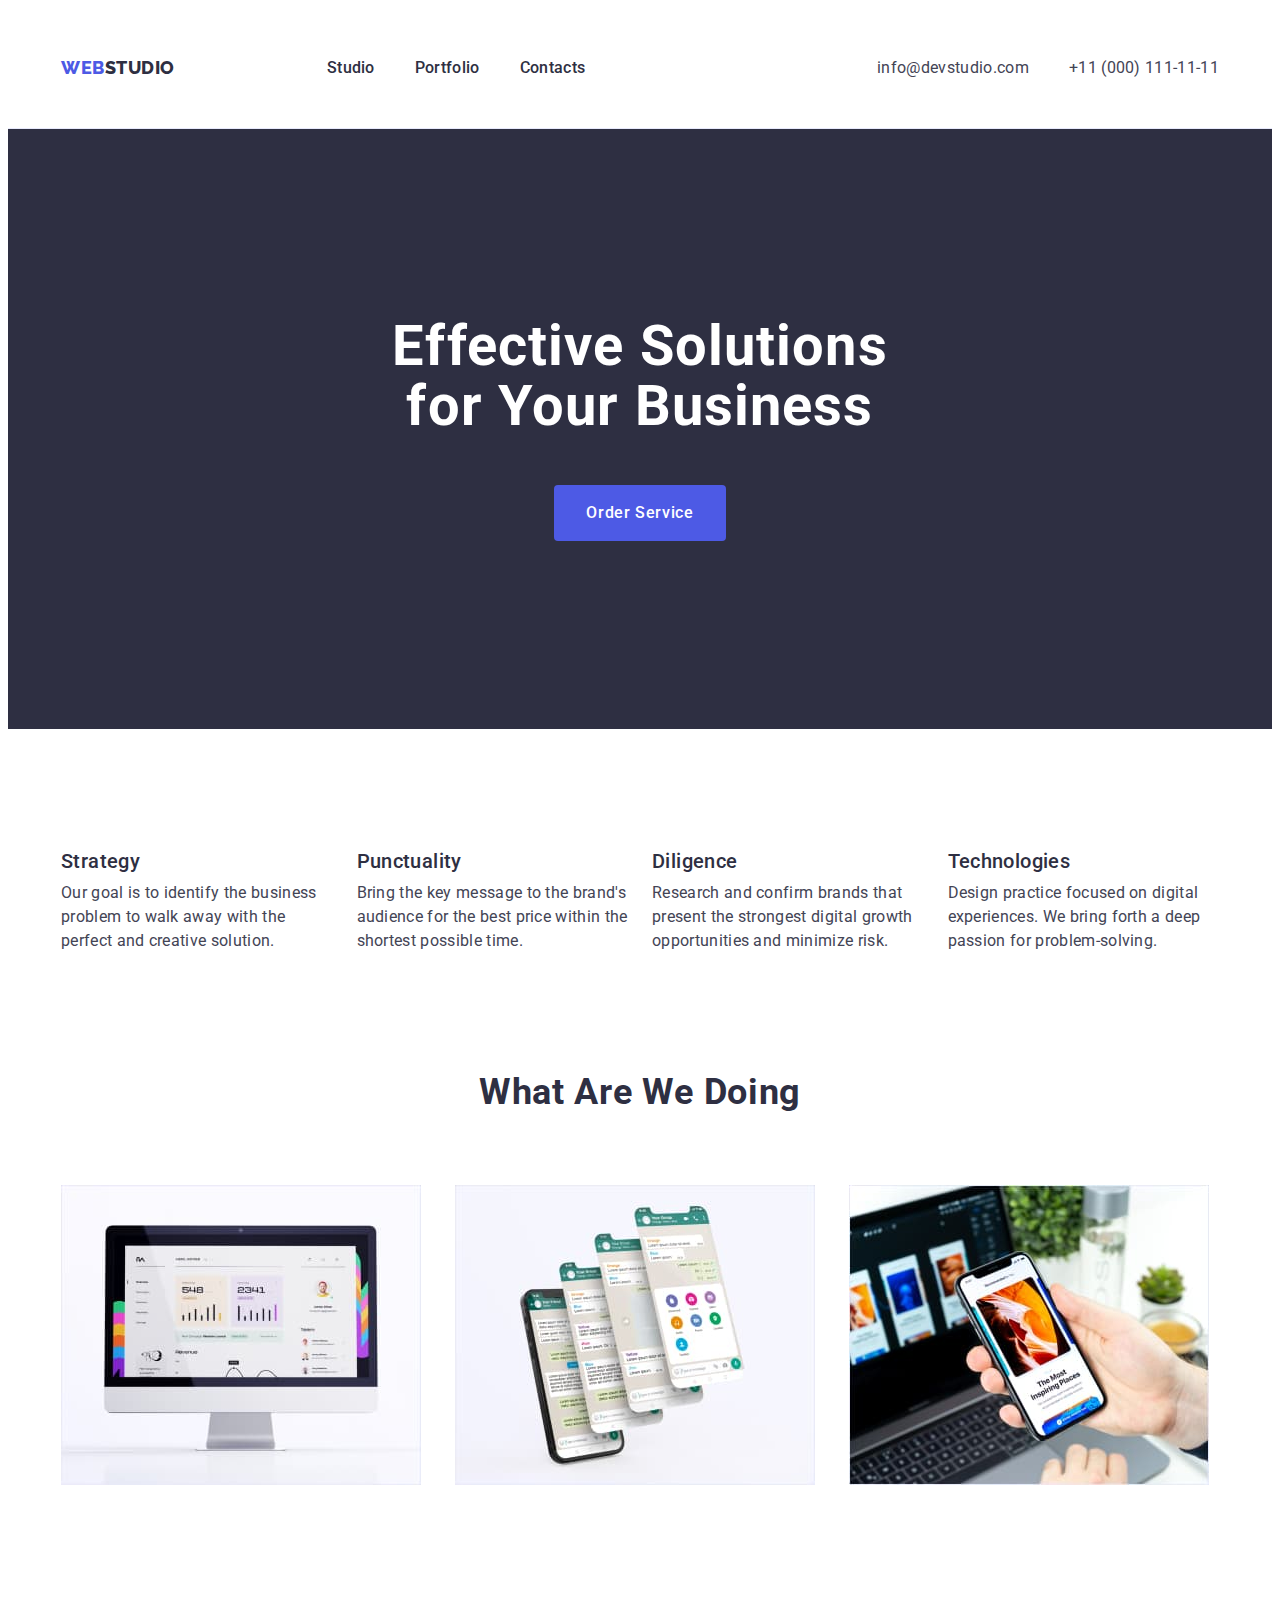
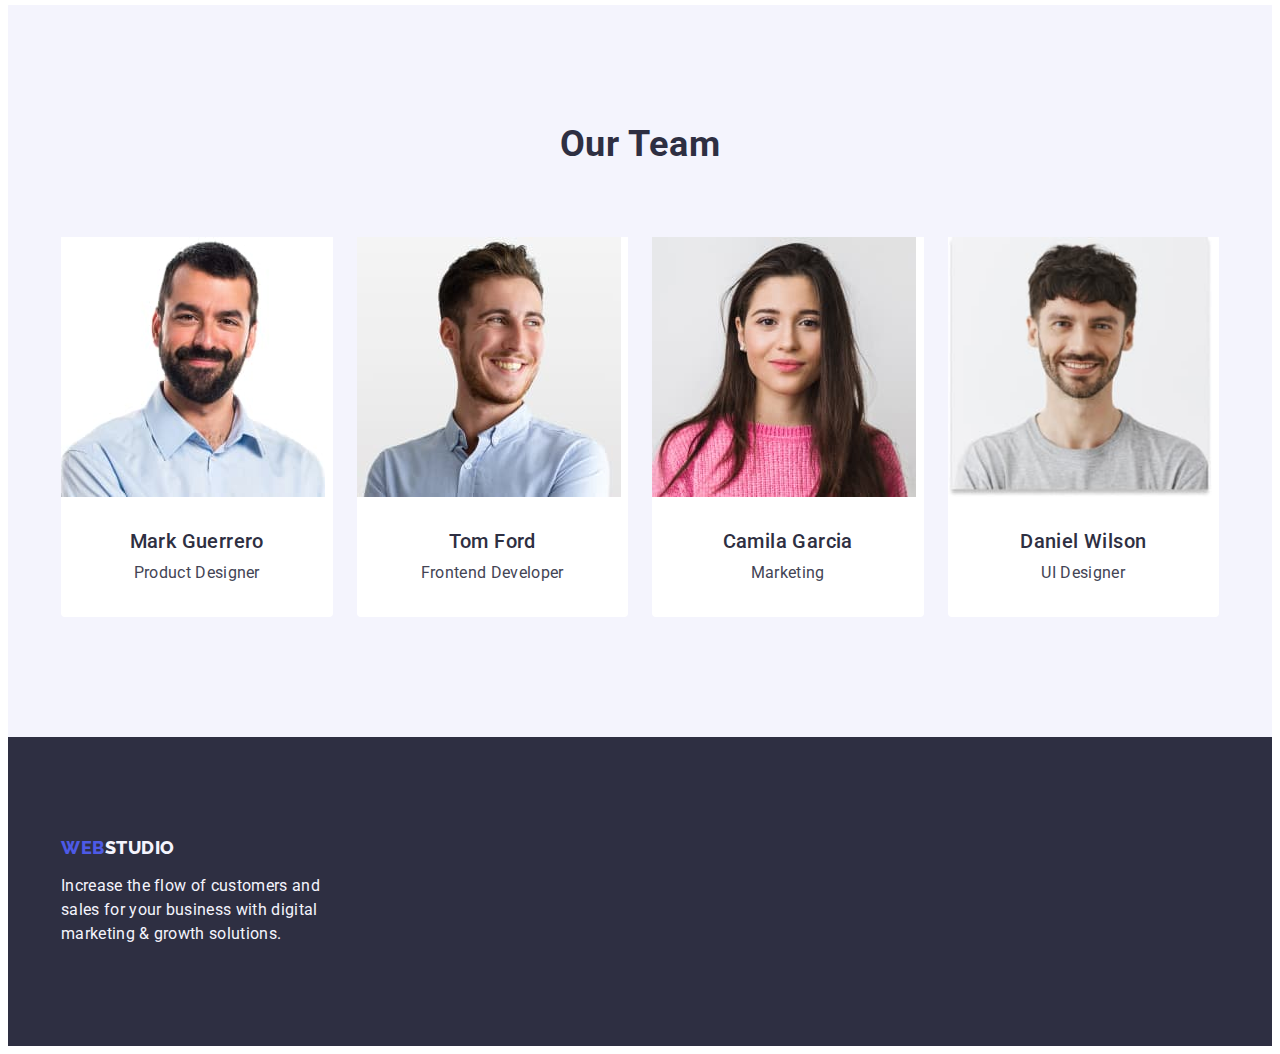
==== commit d88217b4: "full" ====
--- a/index.html
+++ b/index.html
@@ -197,13 +197,15 @@
     </main>
 
     <footer class="footer">
-      <a class="footer-logo link" href="./index.html"
-        >Web<span class="footer-span">Studio</span></a
-      >
-      <p class="footer-text">
-        Increase the flow of customers and sales for your business with digital
-        marketing & growth solutions.
-      </p>
+      <div class="container">
+        <a class="footer-logo link" href="./index.html"
+          >Web<span class="footer-span">Studio</span></a
+        >
+        <p class="footer-text">
+          Increase the flow of customers and sales for your business with
+          digital marketing & growth solutions.
+        </p>
+      </div>
     </footer>
   </body>
 </html>
--- a/css/styles.css
+++ b/css/styles.css
@@ -7,6 +7,7 @@
   --color-white: #ffffff;
   --bcg-pink: #f4f4fd;
   --border-header: #e7e9fc;
+  --btn-color: #e7e9fc;
 }
 
 body {
@@ -200,9 +201,6 @@
   padding: 120px 0;
 }
 
-.div-advantages {
-}
-
 .advantages-list {
   display: flex;
   gap: 24px;
@@ -308,6 +306,7 @@
 /* ----------------------------Footer-------------- */
 .footer {
   background-color: var(--main-color);
+  padding: 100px 0;
 }
 .footer-logo {
   font-family: "Raleway", sans-serif;
@@ -317,10 +316,9 @@
   letter-spacing: 0.03em;
   text-transform: uppercase;
   color: var(--bcg-btn-main);
-}
-
-.footer-logo.link {
-  text-decoration: none;
+  text-decoration: none;
+  display: inline-block;
+  margin-bottom: 16px;
 }
 
 .footer-span {
@@ -336,9 +334,21 @@
   line-height: 1.5;
   letter-spacing: 0.02em;
   color: var(--bcg-pink);
+  max-width: 264px;
 }
 
 /********************---Portfolio--***********************/
+.portfolio {
+  padding-top: 96px;
+  padding-bottom: 120px;
+}
+
+.filter {
+  display: flex;
+  justify-content: center;
+  gap: 24px;
+  margin-bottom: 72px;
+}
 
 .filter-button {
   font-family: "Roboto", sans-serif;
@@ -350,15 +360,36 @@
   color: var(--bcg-btn-main);
   background-color: var(--bcg-pink);
   cursor: pointer;
+  padding: 12px 24px;
+  border: 1px solid var(--btn-color);
+  border-radius: 4px;
 }
 
 .filter-button:hover,
 .filter-button:focus {
   color: var(--color-white);
   background-color: var(--color-active);
+  border: 1px solid transparent;
 }
 
 /* ------------------Examples-------------------------- */
+.examples {
+  display: flex;
+  flex-wrap: wrap;
+  column-gap: 24px;
+  row-gap: 48px;
+}
+
+.examples-item {
+  width: calc((100% - 48px) / 3);
+}
+
+.example-name {
+  padding: 32px 16px;
+  border: 1px solid var(--border-header);
+  border-top: none;
+  column-gap: 24px;
+}
 
 .examples-subtitle {
   font-weight: 500;
@@ -367,6 +398,7 @@
   letter-spacing: 0.02em;
   color: var(--main-color);
   text-decoration: none;
+  margin-bottom: 8px;
 }
 
 .examples-text {
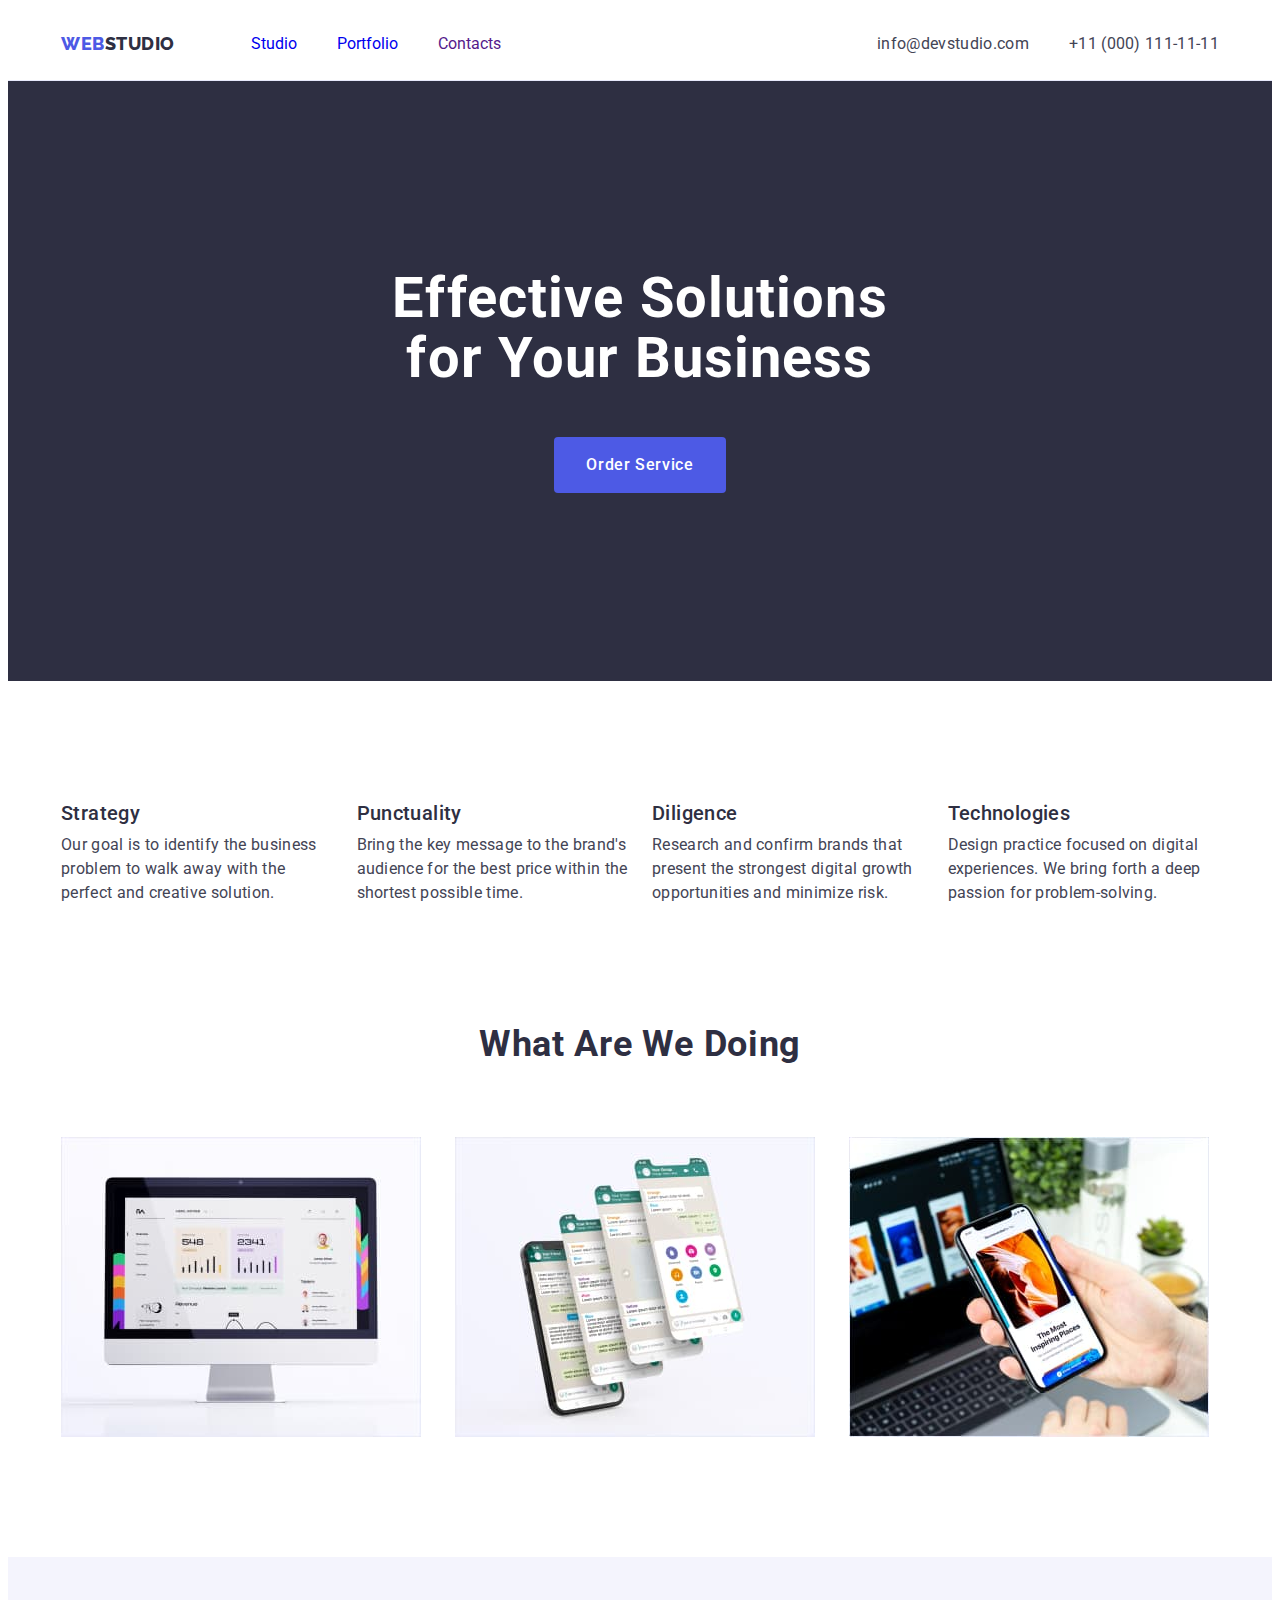
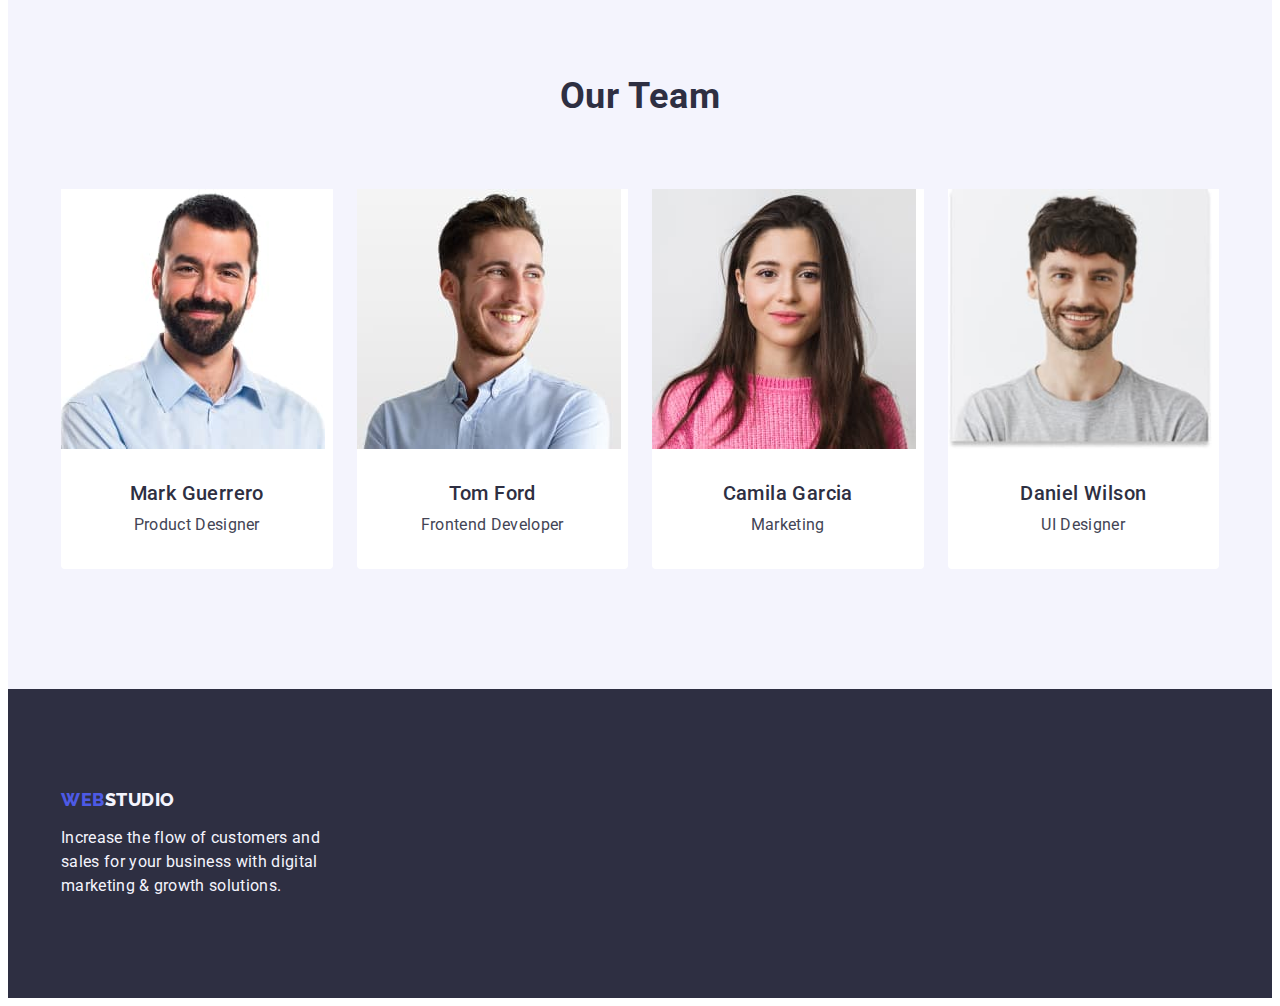
==== commit dfe1d9ca: "check1" ====
--- a/index.html
+++ b/index.html
@@ -31,13 +31,15 @@
           >
           <ul class="header-list list">
             <li>
-              <a class="content link" href="./index.html">Studio</a>
-            </li>
-            <li>
-              <a class="content link" href="./portfolio.html">Portfolio</a>
-            </li>
-            <li>
-              <a class="content link" href="">Contacts</a>
+              <a class="content-navig link" href="./index.html">Studio</a>
+            </li>
+            <li>
+              <a class="content-navig link" href="./portfolio.html"
+                >Portfolio</a
+              >
+            </li>
+            <li>
+              <a class="content-navig link" href="">Contacts</a>
             </li>
           </ul>
         </nav>
--- a/css/styles.css
+++ b/css/styles.css
@@ -70,8 +70,6 @@
 
 /* --------------------Header------------- */
 .header {
-  padding-top: 24px;
-  padding-bottom: 24px;
   border-bottom: 1px solid var(--border-header);
 }
 
@@ -113,7 +111,6 @@
 
 .header-list {
   display: flex;
-  margin-left: 76px;
   gap: 40px;
 }
 
@@ -121,8 +118,8 @@
   text-decoration: none;
 }
 
-.navigat:hover,
-.navigat:focus {
+.content-navig:hover,
+.content-navig:focus {
   color: var(--color-active);
 }
 
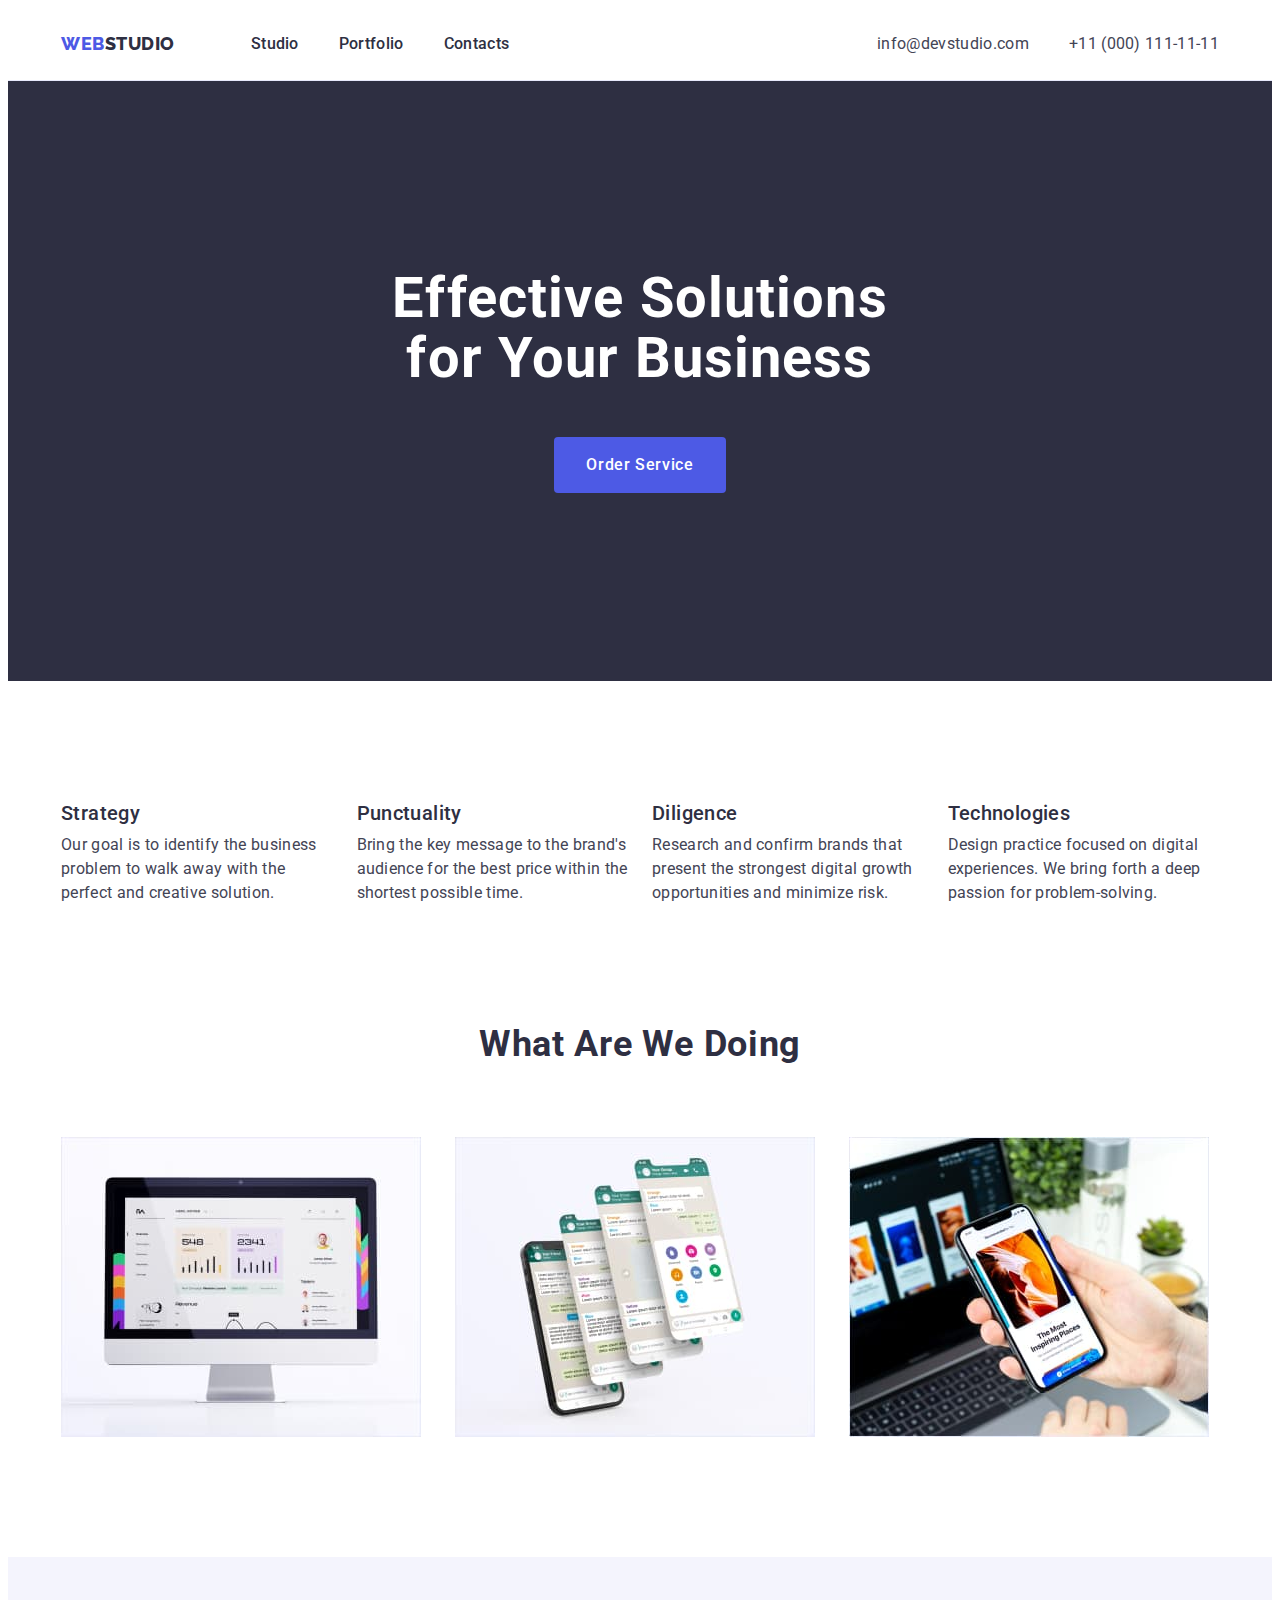
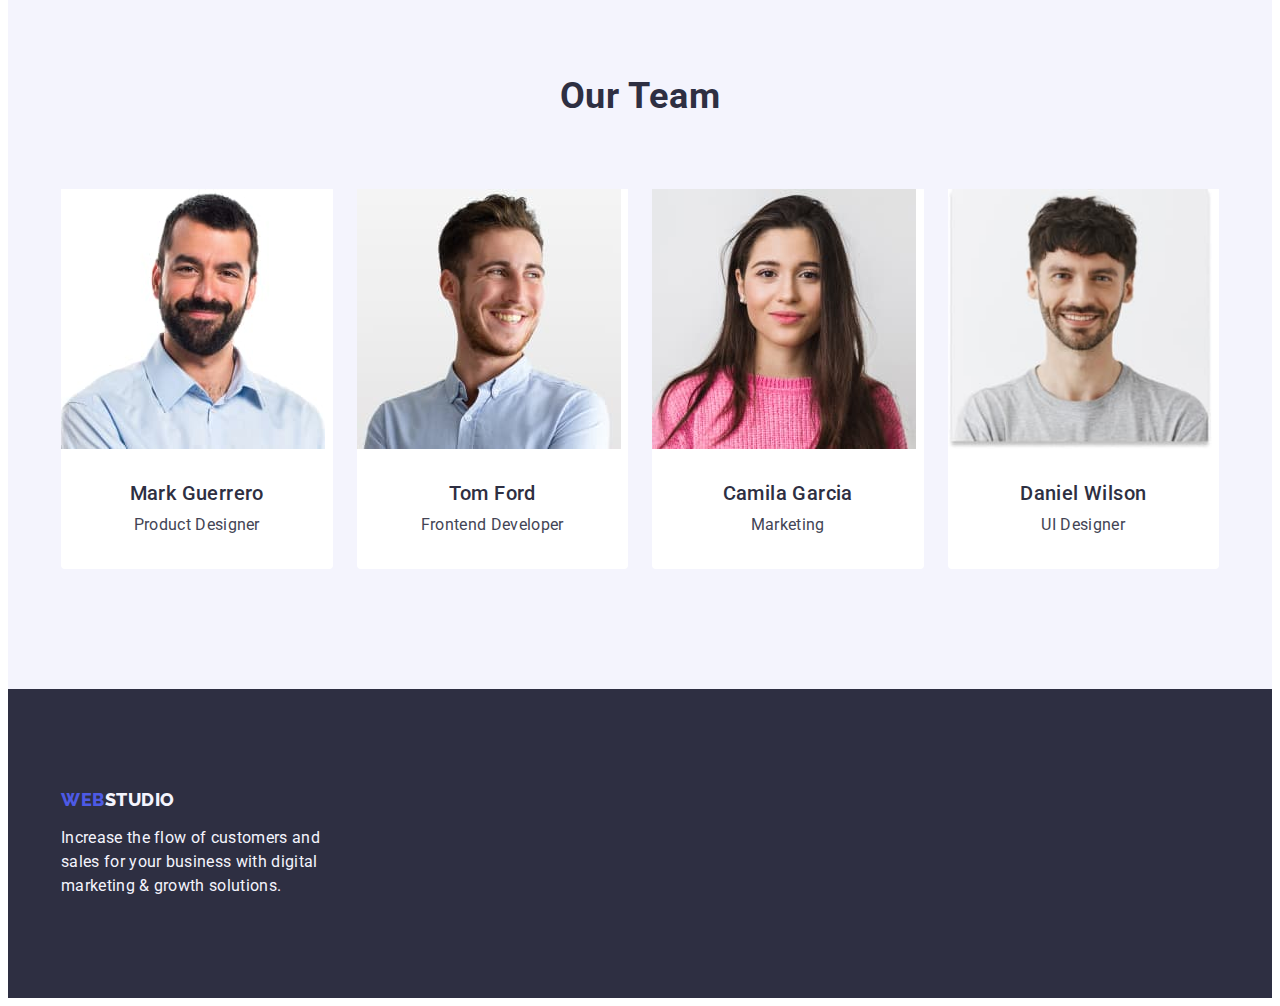
==== commit c3151da0: "check2" ====
--- a/index.html
+++ b/index.html
@@ -31,15 +31,13 @@
           >
           <ul class="header-list list">
             <li>
-              <a class="content-navig link" href="./index.html">Studio</a>
-            </li>
-            <li>
-              <a class="content-navig link" href="./portfolio.html"
-                >Portfolio</a
-              >
-            </li>
-            <li>
-              <a class="content-navig link" href="">Contacts</a>
+              <a class="content link" href="./index.html">Studio</a>
+            </li>
+            <li>
+              <a class="content link" href="./portfolio.html">Portfolio</a>
+            </li>
+            <li>
+              <a class="content link" href="">Contacts</a>
             </li>
           </ul>
         </nav>
--- a/css/styles.css
+++ b/css/styles.css
@@ -118,8 +118,8 @@
   text-decoration: none;
 }
 
-.content-navig:hover,
-.content-navig:focus {
+.content:hover,
+.content:focus {
   color: var(--color-active);
 }
 
